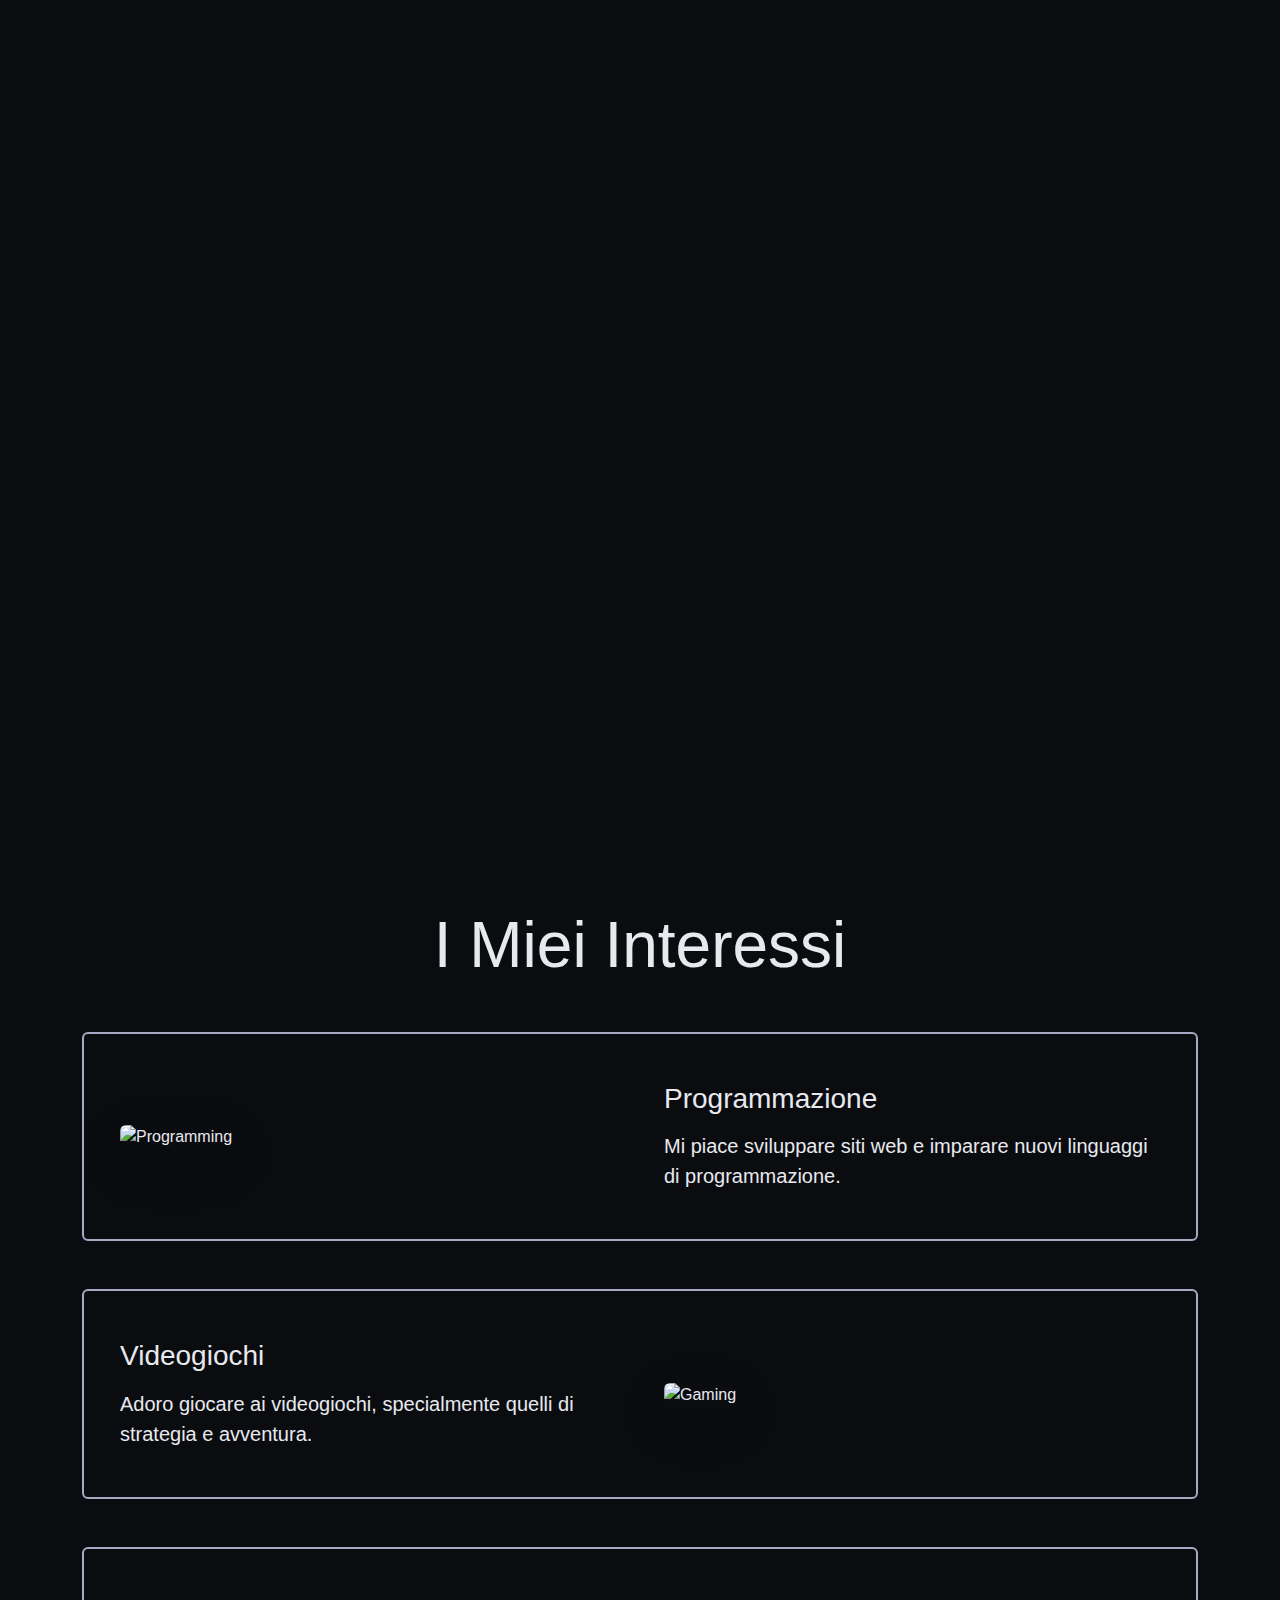
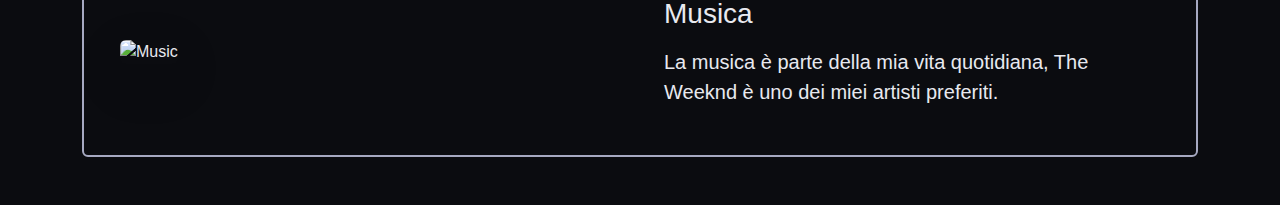
==== index.html @ ff7a02f6 "add interessi" ====
<!DOCTYPE html>
<html lang="en">
<head>
    <meta charset="UTF-8">
    <meta name="viewport" content="width=width=device-width, initial-scale=1.0">
    <title>Portfolio</title>
    <link href="https://cdn.jsdelivr.net/npm/bootstrap@5.3.0/dist/css/bootstrap.min.css" rel="stylesheet">
    <link href="styles/bootstrap-overrides.css" rel="stylesheet">
    <link href="styles/styles.css" rel="stylesheet">
    <link href="https://fonts.geist.vercel.app/geist-mono.css" rel="stylesheet">
</head>
<body>
    <div id="loader-wrapper">
        <div class="loader">
            <div class="bar1"></div>
            <div class="bar2"></div>
            <div class="bar3"></div>
            <div class="bar4"></div>
            <div class="bar5"></div>
            <div class="bar6"></div>
            <div class="bar7"></div>
            <div class="bar8"></div>
            <div class="bar9"></div>
            <div class="bar10"></div>
            <div class="bar11"></div>
            <div class="bar12"></div>
        </div>
    </div>


    <div class="container-fluid sticky-top bg-dark">
        <header class="d-flex flex-wrap justify-content-center py-3 mb-4 border-bottom">
            <div class="d-flex align-items-center mb-3 mb-md-0 me-md-auto link-body-emphasis text-decoration-none">
                <svg class="bi me-2" width="40" height="32" aria-hidden="true"><use xlink:href="#bootstrap"></use></svg>
                <span class="fs-4">
                    <a href="https://github.com/Ahmed-Maher70/Ahmed-Maher70" target="_blank">
                        <img class="rounded-pill" src="./assets/109424907.png" alt="" width="40">
                    </a>
                </span>
            </div>

            <ul class="nav nav-pills">
                <li class="nav-item me-3"><a href="./index.html" class="nav-link active" aria-current="page">Home</a></li>
                <li class="nav-item me-3"><a href="./pages/cv.html" class="nav-link">CV</a></li>
                <li class="nav-item"><a href="./pages/stage.html" class="nav-link">Stage</a></li>
            </ul>
        </header>
    </div>

    <!-- Hero Section in separate container -->
    <div class="container px-4">
        <div class="row min-vh-90 align-items-center justify-content-between g-5">
            <div class="col-md-6 ps-md-5">
                <h1 class="display-2 fw-bold mb-3">Ciao, sono Ahmed</h1>
                <h2 class="h2 text-secondary mb-4">Operatore informatico</h2>
                <p class="lead">
                    Sono uno studente delle superiori che ama tutto ciò che riguarda i computer.
                    Mi piace creare siti web e imparare cose nuove sulla programmazione. 
                </p>
            </div>
            <div class="col-md-6 text-center">
                <img src="https://picsum.photos/400" alt="Ahmed's profile" 
                    class="img-fluid rounded-circle shadow-lg" 
                    style="max-width: 400px; margin-right: -2rem;">
            </div>
        </div>
    </div>

    <!-- Interests Section -->
    <div class="container my-5">
        <h1 class="display-3 text-center mb-5">I Miei Interessi</h1>
        
        <div class="border border-2 border-primary p-4 rounded mb-5">
            <div class="row align-items-center">
                <div class="col-md-6 p-4">
                    <img src="https://images.unsplash.com/photo-1461749280684-dccba630e2f6?w=500" 
                        alt="Programming" 
                        class="img-fluid rounded shadow-lg">
                </div>
                <div class="col-md-6 p-4">
                    <h3 class="mb-3">Programmazione</h3>
                    <p class="lead mb-0">
                        Mi piace sviluppare siti web e imparare nuovi linguaggi di programmazione.
                    </p>
                </div>
            </div>
        </div>

        <div class="border border-2 border-primary p-4 rounded mb-5">
            <div class="row align-items-center">
                <div class="col-md-6 p-4">
                    <h3 class="mb-3">Videogiochi</h3>
                    <p class="lead mb-0">
                        Adoro giocare ai videogiochi, specialmente quelli di strategia e avventura.
                    </p>
                </div>
                <div class="col-md-6 p-4">
                    <img src="https://images.unsplash.com/photo-1538481199705-c710c4e965fc?w=500" 
                        alt="Gaming" 
                        class="img-fluid rounded shadow-lg">
                </div>
            </div>
        </div>

        <div class="border border-2 border-primary p-4 rounded mb-5">
            <div class="row align-items-center flex-md-row-reverse">
                <div class="col-md-6 p-4">
                    <h3 class="mb-3">Musica</h3>
                    <p class="lead mb-0">
                        La musica è parte della mia vita quotidiana, The Weeknd è uno dei miei artisti preferiti.
                    </p>
                </div>
                <div class="col-md-6 p-4">
                    <img src="https://images.unsplash.com/photo-1470225620780-dba8ba36b745?w=500" 
                        alt="Music" 
                        class="img-fluid rounded shadow-lg">
                </div>
            </div>
        </div>
    </div>
    
    <script src="./index.js"></script>
    <script src="https://cdn.jsdelivr.net/npm/bootstrap@5.3.3/dist/js/bootstrap.bundle.min.js" integrity="sha384-YvpcrYf0tY3lHB60NNkmXc5s9fDVZLESaAA55NDzOxhy9GkcIdslK1eN7N6jIeHz" crossorigin="anonymous"></script>
</body>
</html>
---- styles/styles.css ----
:root {
    --text: #e8e9ef;
    --background: #0b0c10;
    --primary: #a6a9c1;
    --secondary: #646345;
    --accent: #7ea47c;
    --bs-body-bg: #0b0c10 !important;
    --bs-body-color: #e8e9ef !important;
    --bs-primary: #a6a9c1 !important;
    --bs-primary-rgb: 166, 169, 193 !important;
    --bs-secondary: #646345 !important;
    --bs-secondary-rgb: 100, 99, 69 !important;
}

@import url('https://fonts.googleapis.com/css2?family=Montserrat:ital,wght@0,100..900;1,100..900&display=swap');

* {
    font-family: "Geist Mono", "Montserrat", sans-serif;
    box-sizing: border-box;
    margin: 0;
    padding: 0;
}

body {
    background-color: var(--background);
    color: var(--text);
}

/* Loader Styles */
#loader-wrapper {
    position: fixed;
    top: 0;
    left: 0;
    width: 100%;
    height: 100%;
    z-index: 1000;
    background-color: var(--background);
    display: flex;
    justify-content: center;
    align-items: center;
    transition: opacity 0.5s, visibility 0.5s;
}

.loader {
    position: relative;
    width: 54px;
    height: 54px;
    border-radius: 10px;
}

.loader div {
    width: 8%;
    height: 24%;
    background: var(--primary);
    position: absolute;
    left: 50%;
    top: 30%;
    opacity: 0;
    border-radius: 50px;
    box-shadow: 0 0 3px rgba(255,255,255,0.1);
    animation: fade458 1s linear infinite;
}

@keyframes fade458 {
    from { opacity: 1; }
    to { opacity: 0.25; }
}

/* Loader bars */
.loader [class^="bar"] {
    transform-origin: center;
    transform: rotate(var(--rotation)) translate(0, -130%);
}

.loader .bar1 { --rotation: 0deg; animation-delay: 0s; }
.loader .bar2 { --rotation: 30deg; animation-delay: -1.1s; }
.loader .bar3 { --rotation: 60deg; animation-delay: -1s; }
.loader .bar4 { --rotation: 90deg; animation-delay: -0.9s; }
.loader .bar5 { --rotation: 120deg; animation-delay: -0.8s; }
.loader .bar6 { --rotation: 150deg; animation-delay: -0.7s; }
.loader .bar7 { --rotation: 180deg; animation-delay: -0.6s; }
.loader .bar8 { --rotation: 210deg; animation-delay: -0.5s; }
.loader .bar9 { --rotation: 240deg; animation-delay: -0.4s; }
.loader .bar10 { --rotation: 270deg; animation-delay: -0.3s; }
.loader .bar11 { --rotation: 300deg; animation-delay: -0.2s; }
.loader .bar12 { --rotation: 330deg; animation-delay: -0.1s; }

/* Container Styles */
.container-fluid {
    opacity: 0;
    transition: opacity 0.3s ease-in;
}

.container-fluid.loaded {
    opacity: 1;
}

/* Navigation and Button Styles */
.nav-pills .nav-link,
.btn-primary,
.btn-secondary,
.btn-accent {
    color: var(--primary) !important;
    transition: all 0.3s ease !important;
}

.nav-pills .nav-link.active,
.btn-primary,
.btn-secondary,
.btn-accent {
    background-color: var(--primary) !important;
    border-color: var(--primary) !important;
    color: var(--background) !important;
    box-shadow: 0 0 15px rgba(166, 169, 193, 0.3),
                inset 0 0 15px rgba(166, 169, 193, 0.2) !important;
    animation: glow 1.5s ease-in-out infinite alternate;
}

@keyframes glow {
    from {
        box-shadow: 0 0 15px rgba(166, 169, 193, 0.3),
                    inset 0 0 15px rgba(166, 169, 193, 0.2);
    }
    to {
        box-shadow: 0 0 20px rgba(166, 169, 193, 0.5),
                    0 0 30px rgba(166, 169, 193, 0.3),
                    inset 0 0 20px rgba(166, 169, 193, 0.3);
    }
}

.nav-pills .nav-link:hover,
.btn-primary:hover,
.btn-secondary:hover,
.btn-accent:hover {
    background-color: rgba(166, 169, 193, 0.8) !important;
    border-color: var(--primary) !important;
    color: var(--background) !important;
    transform: translateY(-2px) !important;
}

/* General Link Styles */
a {
    color: var(--primary);
    transition: color 0.3s ease;
}

/* Card Styles */
.card {
    background-color: rgba(166, 169, 193, 0.1);
    border: 1px solid var(--primary);
    color: var(--text);
}

/* Form Styles */
.form-control {
    background-color: rgba(166, 169, 193, 0.1);
    border-color: var(--primary);
    color: var(--text);
}

.form-control:focus {
    background-color: rgba(166, 169, 193, 0.2);
    border-color: var(--primary);
    color: var(--text);
    box-shadow: 0 0 0 0.2rem rgba(166, 169, 193, 0.25);
}

/* Bootstrap Overrides */
.bg-primary { background-color: var(--primary) !important; }
.bg-secondary { background-color: var(--secondary) !important; }
.text-primary { color: var(--primary) !important; }
.text-secondary { color: var(--secondary) !important; }

/* Utility Classes */
.min-vh-90 {
    min-height: 90vh;
}

.mt-n5 {
    margin-top: -3rem;
}

/* Add this to your existing styles */
.h2.text-secondary {
    color: #9fa1b3 !important;  /* A softer, more muted color that matches your theme */
}

.sticky-top {
    background-color: var(--background) !important;
    backdrop-filter: blur(10px);
    -webkit-backdrop-filter: blur(10px);
}
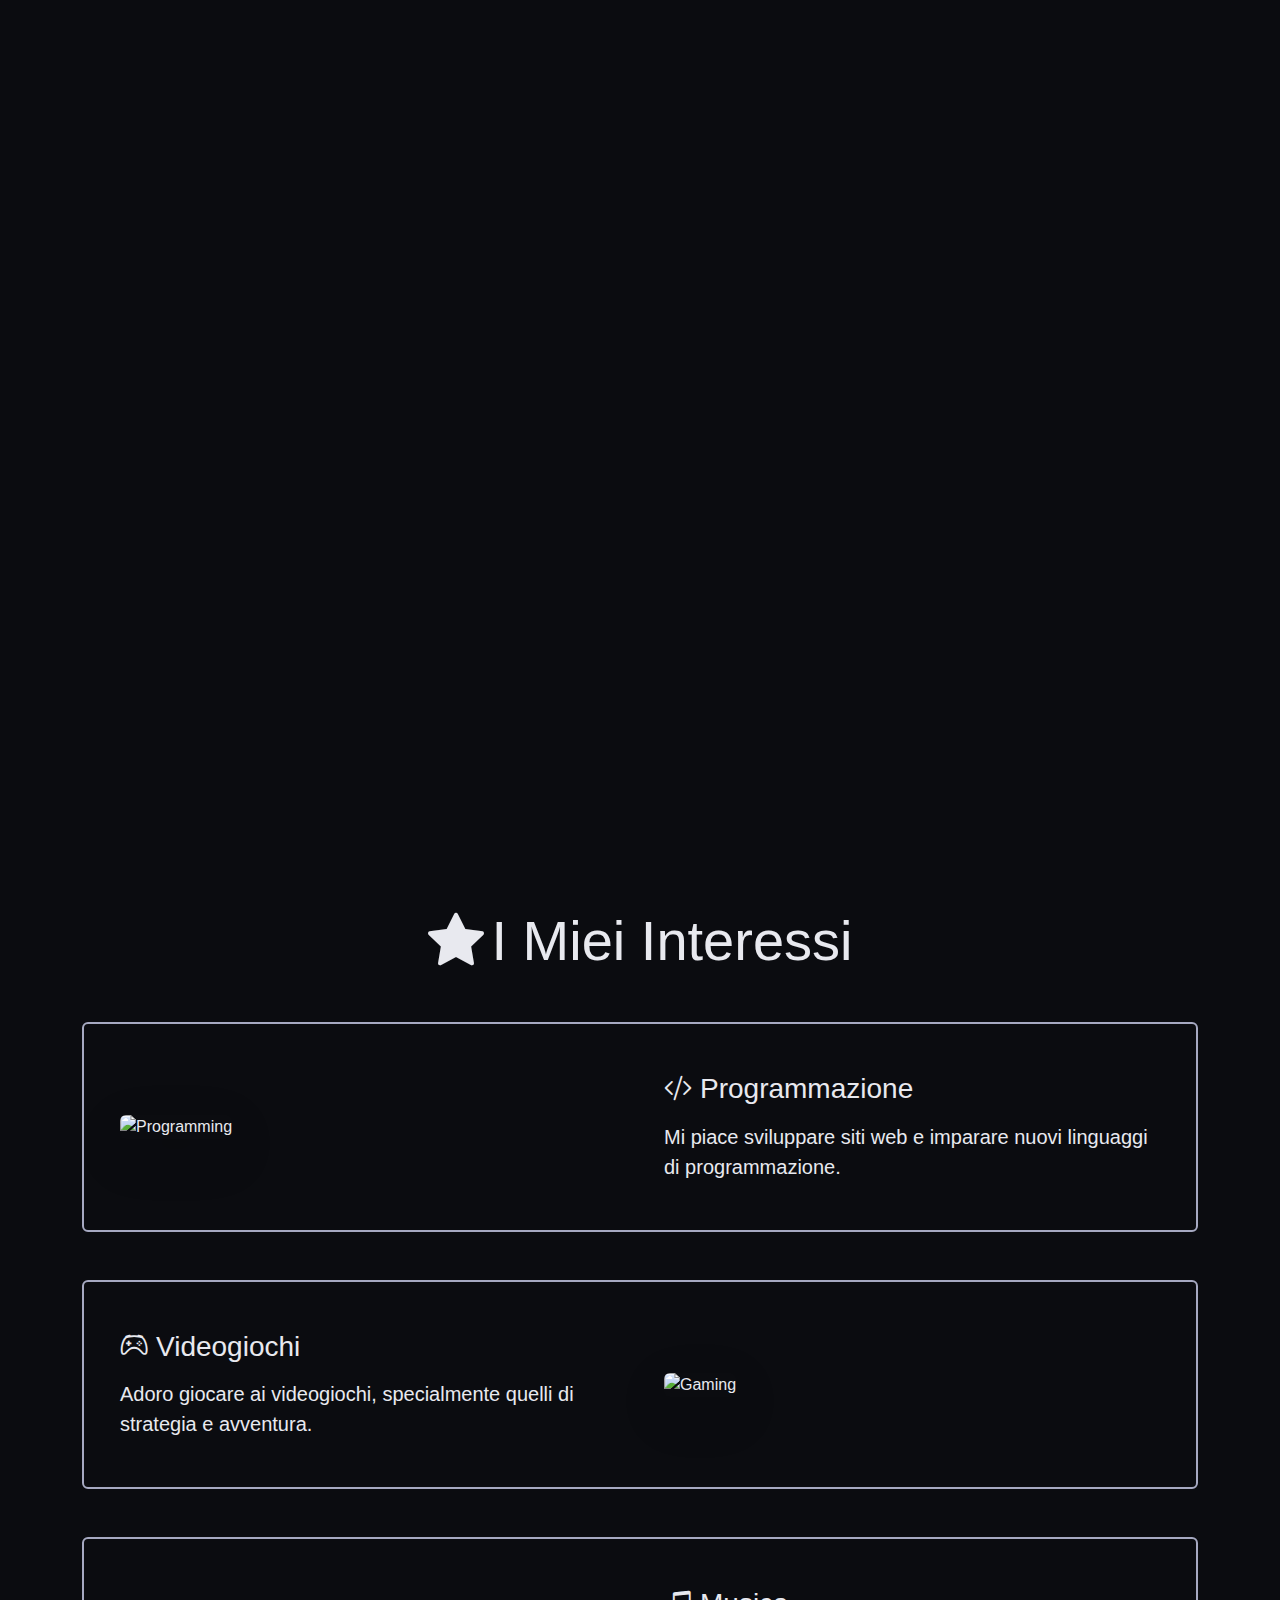
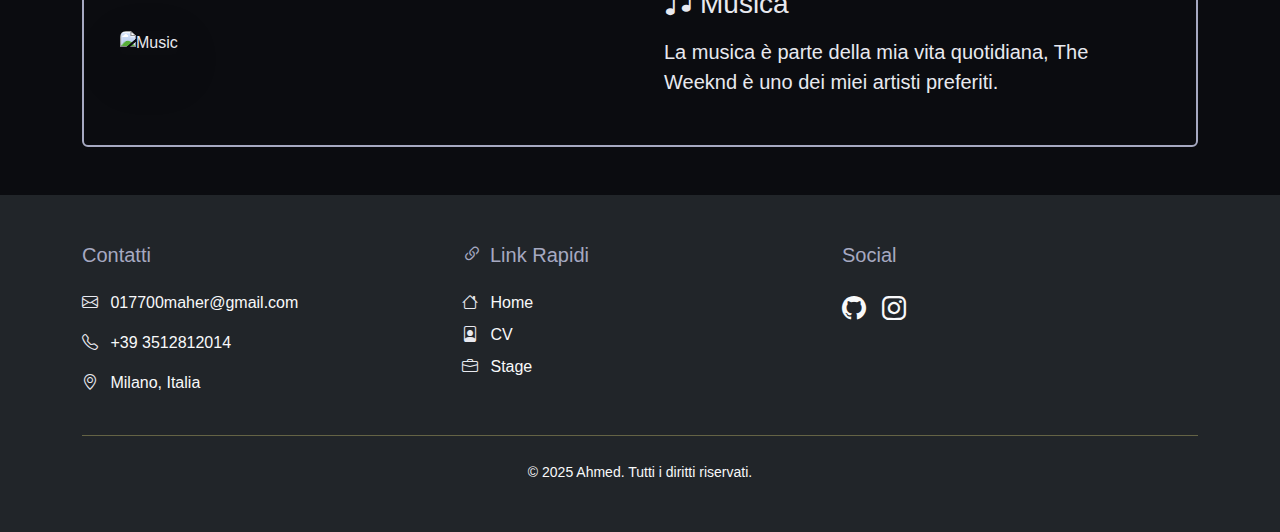
==== commit b46ff358: "add cv" ====
--- a/index.html
+++ b/index.html
@@ -8,6 +8,7 @@
     <link href="styles/bootstrap-overrides.css" rel="stylesheet">
     <link href="styles/styles.css" rel="stylesheet">
     <link href="https://fonts.geist.vercel.app/geist-mono.css" rel="stylesheet">
+    <link rel="stylesheet" href="https://cdn.jsdelivr.net/npm/bootstrap-icons@1.11.3/font/bootstrap-icons.min.css">
 </head>
 <body>
     <div id="loader-wrapper">
@@ -27,7 +28,6 @@
         </div>
     </div>
 
-
     <div class="container-fluid sticky-top bg-dark">
         <header class="d-flex flex-wrap justify-content-center py-3 mb-4 border-bottom">
             <div class="d-flex align-items-center mb-3 mb-md-0 me-md-auto link-body-emphasis text-decoration-none">
@@ -41,13 +41,13 @@
 
             <ul class="nav nav-pills">
                 <li class="nav-item me-3"><a href="./index.html" class="nav-link active" aria-current="page">Home</a></li>
+                <li class="nav-item me-3"><a href="#interests" class="nav-link">Interessi</a></li>
                 <li class="nav-item me-3"><a href="./pages/cv.html" class="nav-link">CV</a></li>
                 <li class="nav-item"><a href="./pages/stage.html" class="nav-link">Stage</a></li>
             </ul>
         </header>
     </div>
 
-    <!-- Hero Section in separate container -->
     <div class="container px-4">
         <div class="row min-vh-90 align-items-center justify-content-between g-5">
             <div class="col-md-6 ps-md-5">
@@ -66,9 +66,10 @@
         </div>
     </div>
 
-    <!-- Interests Section -->
-    <div class="container my-5">
-        <h1 class="display-3 text-center mb-5">I Miei Interessi</h1>
+    <div class="container my-5" id="interests">
+        <h1 class="display-4 text-center mb-5">
+            <i class="bi bi-star-fill me-2"></i>I Miei Interessi
+        </h1>
         
         <div class="border border-2 border-primary p-4 rounded mb-5">
             <div class="row align-items-center">
@@ -78,7 +79,9 @@
                         class="img-fluid rounded shadow-lg">
                 </div>
                 <div class="col-md-6 p-4">
-                    <h3 class="mb-3">Programmazione</h3>
+                    <h3 class="mb-3">
+                        <i class="bi bi-code-slash me-2"></i>Programmazione
+                    </h3>
                     <p class="lead mb-0">
                         Mi piace sviluppare siti web e imparare nuovi linguaggi di programmazione.
                     </p>
@@ -89,7 +92,9 @@
         <div class="border border-2 border-primary p-4 rounded mb-5">
             <div class="row align-items-center">
                 <div class="col-md-6 p-4">
-                    <h3 class="mb-3">Videogiochi</h3>
+                    <h3 class="mb-3">
+                        <i class="bi bi-controller me-2"></i>Videogiochi
+                    </h3>
                     <p class="lead mb-0">
                         Adoro giocare ai videogiochi, specialmente quelli di strategia e avventura.
                     </p>
@@ -105,7 +110,9 @@
         <div class="border border-2 border-primary p-4 rounded mb-5">
             <div class="row align-items-center flex-md-row-reverse">
                 <div class="col-md-6 p-4">
-                    <h3 class="mb-3">Musica</h3>
+                    <h3 class="mb-3">
+                        <i class="bi bi-music-note-beamed me-2"></i>Musica
+                    </h3>
                     <p class="lead mb-0">
                         La musica è parte della mia vita quotidiana, The Weeknd è uno dei miei artisti preferiti.
                     </p>
@@ -118,6 +125,67 @@
             </div>
         </div>
     </div>
+
+
+    <footer class="bg-dark py-5 mt-5">
+        <div class="container">
+            <div class="row g-4">
+                <div class="col-lg-4">
+                    <h5 class="text-primary mb-4">Contatti</h5>
+                    <ul class="list-unstyled">
+                        <li class="mb-3">
+                            <i class="bi bi-envelope me-2"></i>
+                            <a href="mailto:your.email@example.com" class="text-light text-decoration-none">017700maher@gmail.com</a>
+                        </li>
+                        <li class="mb-3">
+                            <i class="bi bi-telephone me-2"></i>
+                            <a href="tel:+39123456789" class="text-light text-decoration-none">+39 3512812014</a>
+                        </li>
+                        <li class="mb-3">
+                            <i class="bi bi-geo-alt me-2"></i>
+                            <span class="text-light">Milano, Italia</span>
+                        </li>
+                    </ul>
+                </div>
+
+                <div class="col-lg-4">
+                    <h5 class="text-primary mb-4">
+                        <i class="bi bi-link-45deg me-2"></i>Link Rapidi
+                    </h5>
+                    <ul class="list-unstyled">
+                        <li class="mb-2">
+                            <i class="bi bi-house me-2"></i>
+                            <a href="./index.html" target="_blank" class="text-light text-decoration-none">Home</a>
+                        </li>
+                        <li class="mb-2">
+                            <i class="bi bi-file-person me-2"></i>
+                            <a href="./pages/cv.html" target="_blank" class="text-light text-decoration-none">CV</a>
+                        </li>
+                        <li class="mb-2">
+                            <i class="bi bi-briefcase me-2"></i>
+                            <a href="./pages/stage.html" target="_blank" class="text-light text-decoration-none">Stage</a>
+                        </li>
+                    </ul>
+                </div>
+
+                <div class="col-lg-4">
+                    <h5 class="text-primary mb-4">Social</h5>
+                    <div class="d-flex gap-3">
+                        <a href="https://github.com/Ahmed-Maher70" target="_blank" class="text-light fs-4">
+                            <i class="bi bi-github"></i>
+                        </a>
+                        <a href="https://www.instagram.com/maherackerman/" target="_blank" class="text-light fs-4">
+                            <i class="bi bi-instagram"></i>
+                        </a>
+                    </div>
+                </div>
+            </div>
+
+            <div class="border-top border-secondary mt-4 pt-4 text-center text-light">
+                <small>&copy; 2025 Ahmed. Tutti i diritti riservati.</small>
+            </div>
+        </div>
+    </footer>
     
     <script src="./index.js"></script>
     <script src="https://cdn.jsdelivr.net/npm/bootstrap@5.3.3/dist/js/bootstrap.bundle.min.js" integrity="sha384-YvpcrYf0tY3lHB60NNkmXc5s9fDVZLESaAA55NDzOxhy9GkcIdslK1eN7N6jIeHz" crossorigin="anonymous"></script>
--- a/styles/styles.css
+++ b/styles/styles.css
@@ -26,7 +26,6 @@
     color: var(--text);
 }
 
-/* Loader Styles */
 #loader-wrapper {
     position: fixed;
     top: 0;
@@ -66,7 +65,6 @@
     to { opacity: 0.25; }
 }
 
-/* Loader bars */
 .loader [class^="bar"] {
     transform-origin: center;
     transform: rotate(var(--rotation)) translate(0, -130%);
@@ -85,7 +83,6 @@
 .loader .bar11 { --rotation: 300deg; animation-delay: -0.2s; }
 .loader .bar12 { --rotation: 330deg; animation-delay: -0.1s; }
 
-/* Container Styles */
 .container-fluid {
     opacity: 0;
     transition: opacity 0.3s ease-in;
@@ -95,7 +92,6 @@
     opacity: 1;
 }
 
-/* Navigation and Button Styles */
 .nav-pills .nav-link,
 .btn-primary,
 .btn-secondary,
@@ -138,20 +134,17 @@
     transform: translateY(-2px) !important;
 }
 
-/* General Link Styles */
 a {
     color: var(--primary);
     transition: color 0.3s ease;
 }
 
-/* Card Styles */
 .card {
     background-color: rgba(166, 169, 193, 0.1);
     border: 1px solid var(--primary);
     color: var(--text);
 }
 
-/* Form Styles */
 .form-control {
     background-color: rgba(166, 169, 193, 0.1);
     border-color: var(--primary);
@@ -165,13 +158,11 @@
     box-shadow: 0 0 0 0.2rem rgba(166, 169, 193, 0.25);
 }
 
-/* Bootstrap Overrides */
 .bg-primary { background-color: var(--primary) !important; }
 .bg-secondary { background-color: var(--secondary) !important; }
 .text-primary { color: var(--primary) !important; }
 .text-secondary { color: var(--secondary) !important; }
 
-/* Utility Classes */
 .min-vh-90 {
     min-height: 90vh;
 }
@@ -180,13 +171,34 @@
     margin-top: -3rem;
 }
 
-/* Add this to your existing styles */
 .h2.text-secondary {
-    color: #9fa1b3 !important;  /* A softer, more muted color that matches your theme */
+    color: #9fa1b3 !important;
 }
 
 .sticky-top {
     background-color: var(--background) !important;
     backdrop-filter: blur(10px);
     -webkit-backdrop-filter: blur(10px);
+}
+
+#cv hr.border-primary {
+    opacity: 0.2;
+}
+
+#cv h4 {
+    color: var(--primary);
+}
+
+#cv .bi {
+    color: var(--primary);
+}
+
+.glow-button {
+    box-shadow: 0 0 15px var(--primary);
+    transition: all 0.3s ease;
+}
+
+.glow-button:hover {
+    transform: translateY(-3px);
+    box-shadow: 0 0 30px var(--primary);
 }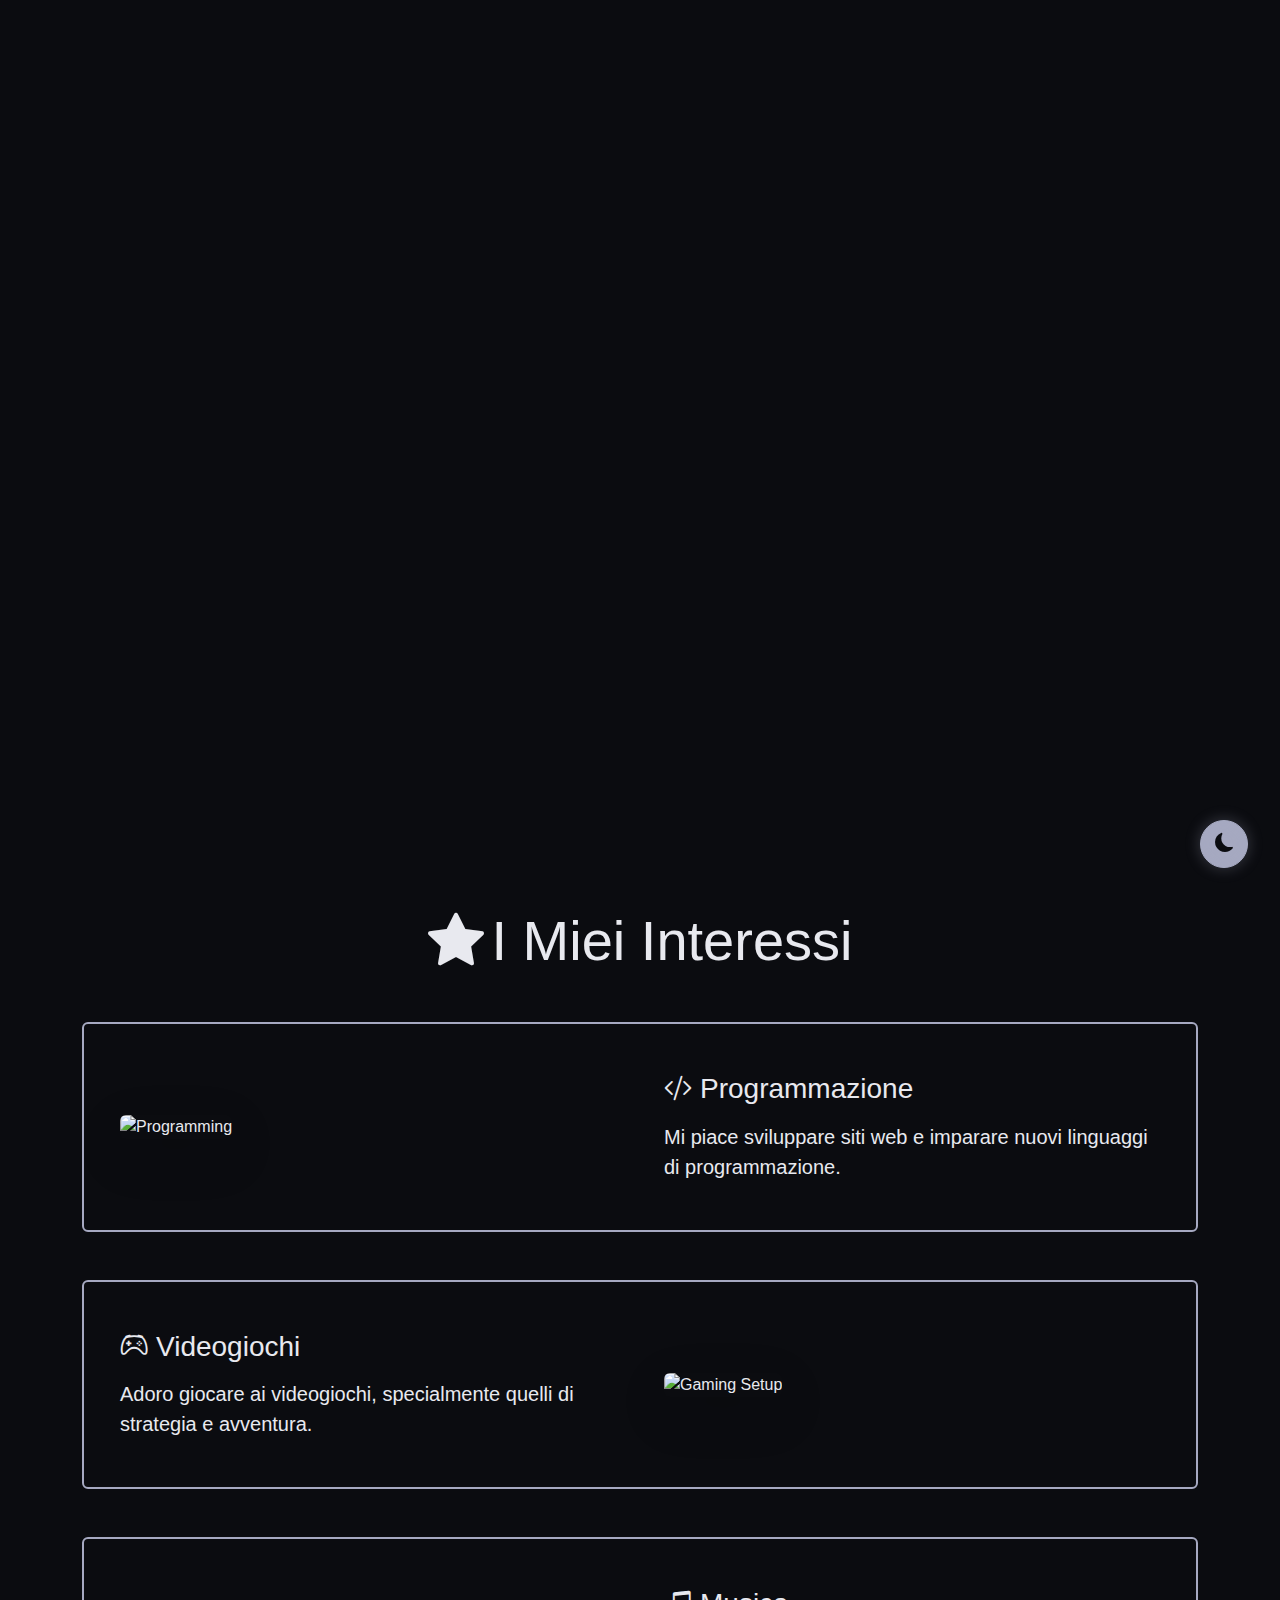
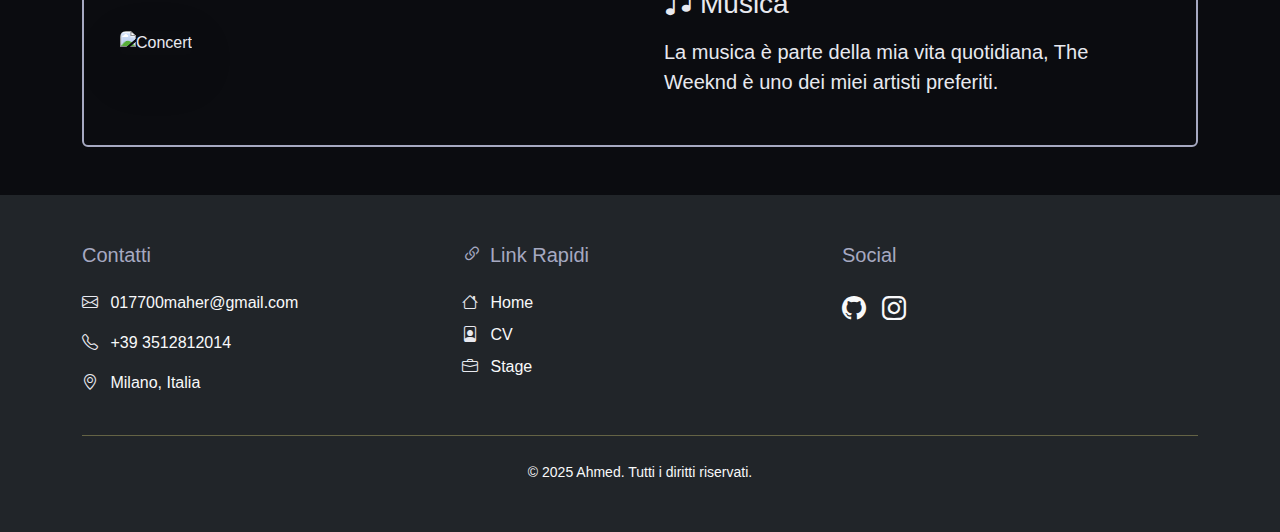
==== commit 070ea118: "add theme switcher" ====
--- a/index.html
+++ b/index.html
@@ -100,9 +100,9 @@
                     </p>
                 </div>
                 <div class="col-md-6 p-4">
-                    <img src="https://images.unsplash.com/photo-1538481199705-c710c4e965fc?w=500" 
-                        alt="Gaming" 
-                        class="img-fluid rounded shadow-lg">
+                    <img src="https://images.unsplash.com/photo-1598550476439-6847785fcea6?w=500" 
+                        alt="Gaming Setup"
+                        class="img-fluid rounded shadow-lg hover-effect">
                 </div>
             </div>
         </div>
@@ -118,14 +118,18 @@
                     </p>
                 </div>
                 <div class="col-md-6 p-4">
-                    <img src="https://images.unsplash.com/photo-1470225620780-dba8ba36b745?w=500" 
-                        alt="Music" 
-                        class="img-fluid rounded shadow-lg">
+                    <img src="https://images.unsplash.com/photo-1470229722913-7c0e2dbbafd3?w=500"
+                        alt="Concert"
+                        class="img-fluid rounded shadow-lg hover-effect">
                 </div>
             </div>
         </div>
     </div>
 
+    <button class="theme-toggle btn btn-primary" onclick="toggleTheme()">
+        <i class="bi bi-moon-fill dark-icon"></i>
+        <i class="bi bi-sun-fill light-icon d-none"></i>
+    </button>
 
     <footer class="bg-dark py-5 mt-5">
         <div class="container">
--- a/styles/styles.css
+++ b/styles/styles.css
@@ -1,15 +1,71 @@
 :root {
-    --text: #e8e9ef;
-    --background: #0b0c10;
-    --primary: #a6a9c1;
-    --secondary: #646345;
-    --accent: #7ea47c;
-    --bs-body-bg: #0b0c10 !important;
-    --bs-body-color: #e8e9ef !important;
-    --bs-primary: #a6a9c1 !important;
+    --text-dark: #e8e9ef;
+    --background-dark: #0b0c10;
+    --primary-dark: #a6a9c1;
+    --secondary-dark: #646345;
+    --accent-dark: #7ea47c;
+
+    --text-light: #0a090f;
+    --background-light: #fbfbfc;
+    --primary-light: #6a67a1;
+    --secondary-light: #caa8c9;
+    --accent-light: #b98dac;
+
+    --text: var(--text-dark);
+    --background: var(--background-dark);
+    --primary: var(--primary-dark);
+    --secondary: var(--secondary-dark);
+    --accent: var(--accent-dark);
+
+    --bs-body-bg: var(--background) !important;
+    --bs-body-color: var(--text) !important;
+    --bs-primary: var(--primary) !important;
     --bs-primary-rgb: 166, 169, 193 !important;
-    --bs-secondary: #646345 !important;
+    --bs-secondary: var(--secondary) !important;
     --bs-secondary-rgb: 100, 99, 69 !important;
+}
+
+[data-theme="light"] {
+    --text: var(--text-light);
+    --background: var(--background-light);
+    --primary: var(--primary-light);
+    --secondary: var(--secondary-light);
+    --accent: var(--accent-light);
+}
+
+[data-theme="light"] .card {
+    background-color: rgba(106, 103, 161, 0.1);
+}
+
+[data-theme="light"] .form-control {
+    background-color: rgba(106, 103, 161, 0.1);
+}
+
+[data-theme="light"] .card:hover {
+    box-shadow: 0 10px 20px rgba(106, 103, 161, 0.2);
+}
+
+[data-theme="light"] img.hover-effect:hover {
+    box-shadow: 0 10px 20px rgba(42, 43, 49, 0.1);
+}
+
+[data-theme="light"] footer {
+    background-color: var(--primary-light) !important;
+}
+
+[data-theme="light"] footer .bi,
+[data-theme="light"] footer a.text-light,
+[data-theme="light"] footer .text-light {
+    color: var(--background-light) !important;
+}
+
+[data-theme="light"] footer a.text-light:hover {
+    color: var(--secondary-light) !important;
+    opacity: 0.9;
+}
+
+[data-theme="light"] footer .border-secondary {
+    border-color: var(--background-light) !important;
 }
 
 @import url('https://fonts.googleapis.com/css2?family=Montserrat:ital,wght@0,100..900;1,100..900&display=swap');
@@ -19,6 +75,10 @@
     box-sizing: border-box;
     margin: 0;
     padding: 0;
+}
+
+html {
+    scroll-behavior: smooth;
 }
 
 body {
@@ -139,10 +199,20 @@
     transition: color 0.3s ease;
 }
 
+a, button, .nav-link, .btn, img {
+    transition: all 0.3s cubic-bezier(0.4, 0, 0.2, 1);
+}
+
 .card {
     background-color: rgba(166, 169, 193, 0.1);
     border: 1px solid var(--primary);
     color: var(--text);
+    transition: transform 0.3s ease, box-shadow 0.3s ease;
+}
+
+.card:hover {
+    transform: translateY(-5px);
+    box-shadow: 0 10px 20px rgba(166, 169, 193, 0.2);
 }
 
 .form-control {
@@ -163,35 +233,21 @@
 .text-primary { color: var(--primary) !important; }
 .text-secondary { color: var(--secondary) !important; }
 
-.min-vh-90 {
-    min-height: 90vh;
-}
-
-.mt-n5 {
-    margin-top: -3rem;
-}
-
-.h2.text-secondary {
-    color: #9fa1b3 !important;
-}
+.min-vh-90 { min-height: 90vh; }
+.mt-n5 { margin-top: -3rem; }
+
+.h2.text-secondary { color: #9fa1b3 !important; }
 
 .sticky-top {
     background-color: var(--background) !important;
     backdrop-filter: blur(10px);
     -webkit-backdrop-filter: blur(10px);
-}
-
-#cv hr.border-primary {
-    opacity: 0.2;
-}
-
-#cv h4 {
-    color: var(--primary);
-}
-
-#cv .bi {
-    color: var(--primary);
-}
+    transition: backdrop-filter 0.3s ease;
+}
+
+#cv hr.border-primary { opacity: 0.2; }
+#cv h4 { color: var(--primary); }
+#cv .bi { color: var(--primary); }
 
 .glow-button {
     box-shadow: 0 0 15px var(--primary);
@@ -201,4 +257,21 @@
 .glow-button:hover {
     transform: translateY(-3px);
     box-shadow: 0 0 30px var(--primary);
-}+}
+
+.theme-toggle {
+    position: fixed;
+    bottom: 2rem;
+    right: 2rem;
+    z-index: 1000;
+    width: 3rem;
+    height: 3rem;
+    border-radius: 50%;
+    display: flex;
+    align-items: center;
+    justify-content: center;
+    font-size: 1.2rem;
+}
+
+[data-theme="light"] .dark-icon { display: none; }
+[data-theme="light"] .light-icon { display: block !important; }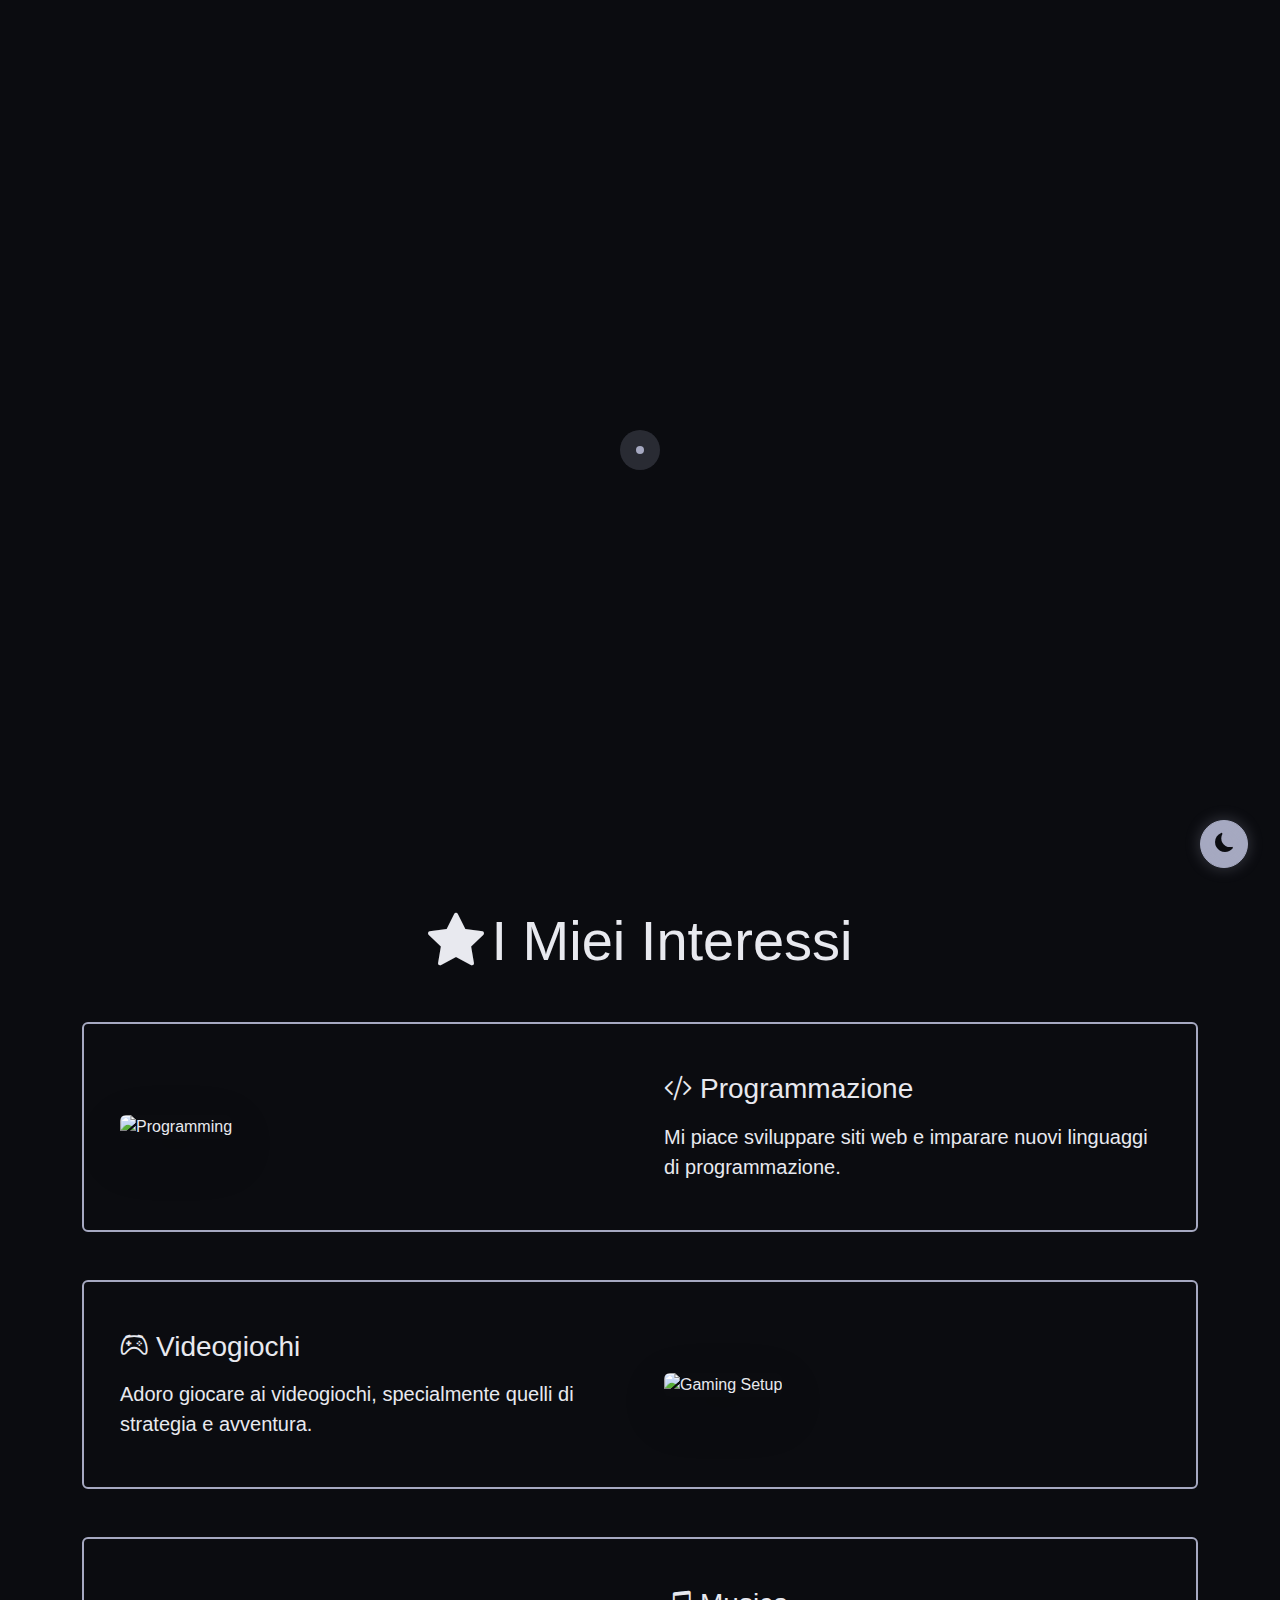
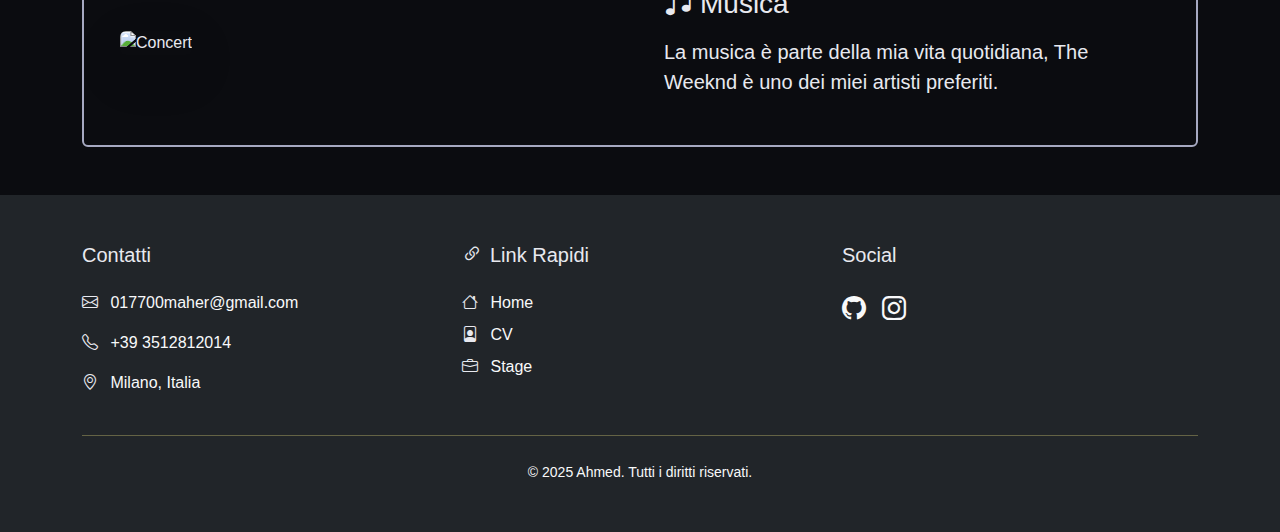
==== commit f0b9099f: "custom cursor" ====
--- a/index.html
+++ b/index.html
@@ -5,7 +5,6 @@
     <meta name="viewport" content="width=width=device-width, initial-scale=1.0">
     <title>Portfolio</title>
     <link href="https://cdn.jsdelivr.net/npm/bootstrap@5.3.0/dist/css/bootstrap.min.css" rel="stylesheet">
-    <link href="styles/bootstrap-overrides.css" rel="stylesheet">
     <link href="styles/styles.css" rel="stylesheet">
     <link href="https://fonts.geist.vercel.app/geist-mono.css" rel="stylesheet">
     <link rel="stylesheet" href="https://cdn.jsdelivr.net/npm/bootstrap-icons@1.11.3/font/bootstrap-icons.min.css">
@@ -28,6 +27,9 @@
         </div>
     </div>
 
+    <div class="cursor-dot-outline"></div>
+    <div class="cursor-dot"></div>
+
     <div class="container-fluid sticky-top bg-dark">
         <header class="d-flex flex-wrap justify-content-center py-3 mb-4 border-bottom">
             <div class="d-flex align-items-center mb-3 mb-md-0 me-md-auto link-body-emphasis text-decoration-none">
@@ -191,6 +193,7 @@
         </div>
     </footer>
     
+    <script src="./scripts/cursor.js"></script>
     <script src="./index.js"></script>
     <script src="https://cdn.jsdelivr.net/npm/bootstrap@5.3.3/dist/js/bootstrap.bundle.min.js" integrity="sha384-YvpcrYf0tY3lHB60NNkmXc5s9fDVZLESaAA55NDzOxhy9GkcIdslK1eN7N6jIeHz" crossorigin="anonymous"></script>
 </body>
--- a/styles/styles.css
+++ b/styles/styles.css
@@ -45,10 +45,6 @@
     box-shadow: 0 10px 20px rgba(106, 103, 161, 0.2);
 }
 
-[data-theme="light"] img.hover-effect:hover {
-    box-shadow: 0 10px 20px rgba(42, 43, 49, 0.1);
-}
-
 [data-theme="light"] footer {
     background-color: var(--primary-light) !important;
 }
@@ -66,6 +62,14 @@
 
 [data-theme="light"] footer .border-secondary {
     border-color: var(--background-light) !important;
+}
+
+[data-theme="light"] footer h5.text-primary {
+    color: var(--background-light) !important;
+}
+
+footer h5.text-primary {
+    color: var(--text) !important;
 }
 
 @import url('https://fonts.googleapis.com/css2?family=Montserrat:ital,wght@0,100..900;1,100..900&display=swap');
@@ -75,6 +79,7 @@
     box-sizing: border-box;
     margin: 0;
     padding: 0;
+    cursor: none;
 }
 
 html {
@@ -274,4 +279,41 @@
 }
 
 [data-theme="light"] .dark-icon { display: none; }
-[data-theme="light"] .light-icon { display: block !important; }+[data-theme="light"] .light-icon { display: block !important; }
+
+
+.cursor-dot,
+.cursor-dot-outline {
+    pointer-events: none;
+    position: fixed;
+    top: 50%;
+    left: 50%;
+    transform: translate(-50%, -50%);
+    border-radius: 50%;
+    opacity: 1;
+    transition: opacity 0.3s ease-in-out;
+}
+
+.cursor-dot {
+    width: 8px;
+    height: 8px;
+    background-color: var(--primary);
+    z-index: 10000;
+}
+
+.cursor-dot-outline {
+    width: 40px;
+    height: 40px;
+    background-color: rgba(166, 169, 193, 0.2);
+    z-index: 9999;
+}
+
+a:hover ~ .cursor-dot,
+button:hover ~ .cursor-dot {
+    transform: translate(-50%, -50%) scale(1.5);
+}
+
+a:hover ~ .cursor-dot-outline,
+button:hover ~ .cursor-dot-outline {
+    transform: translate(-50%, -50%) scale(1.5);
+}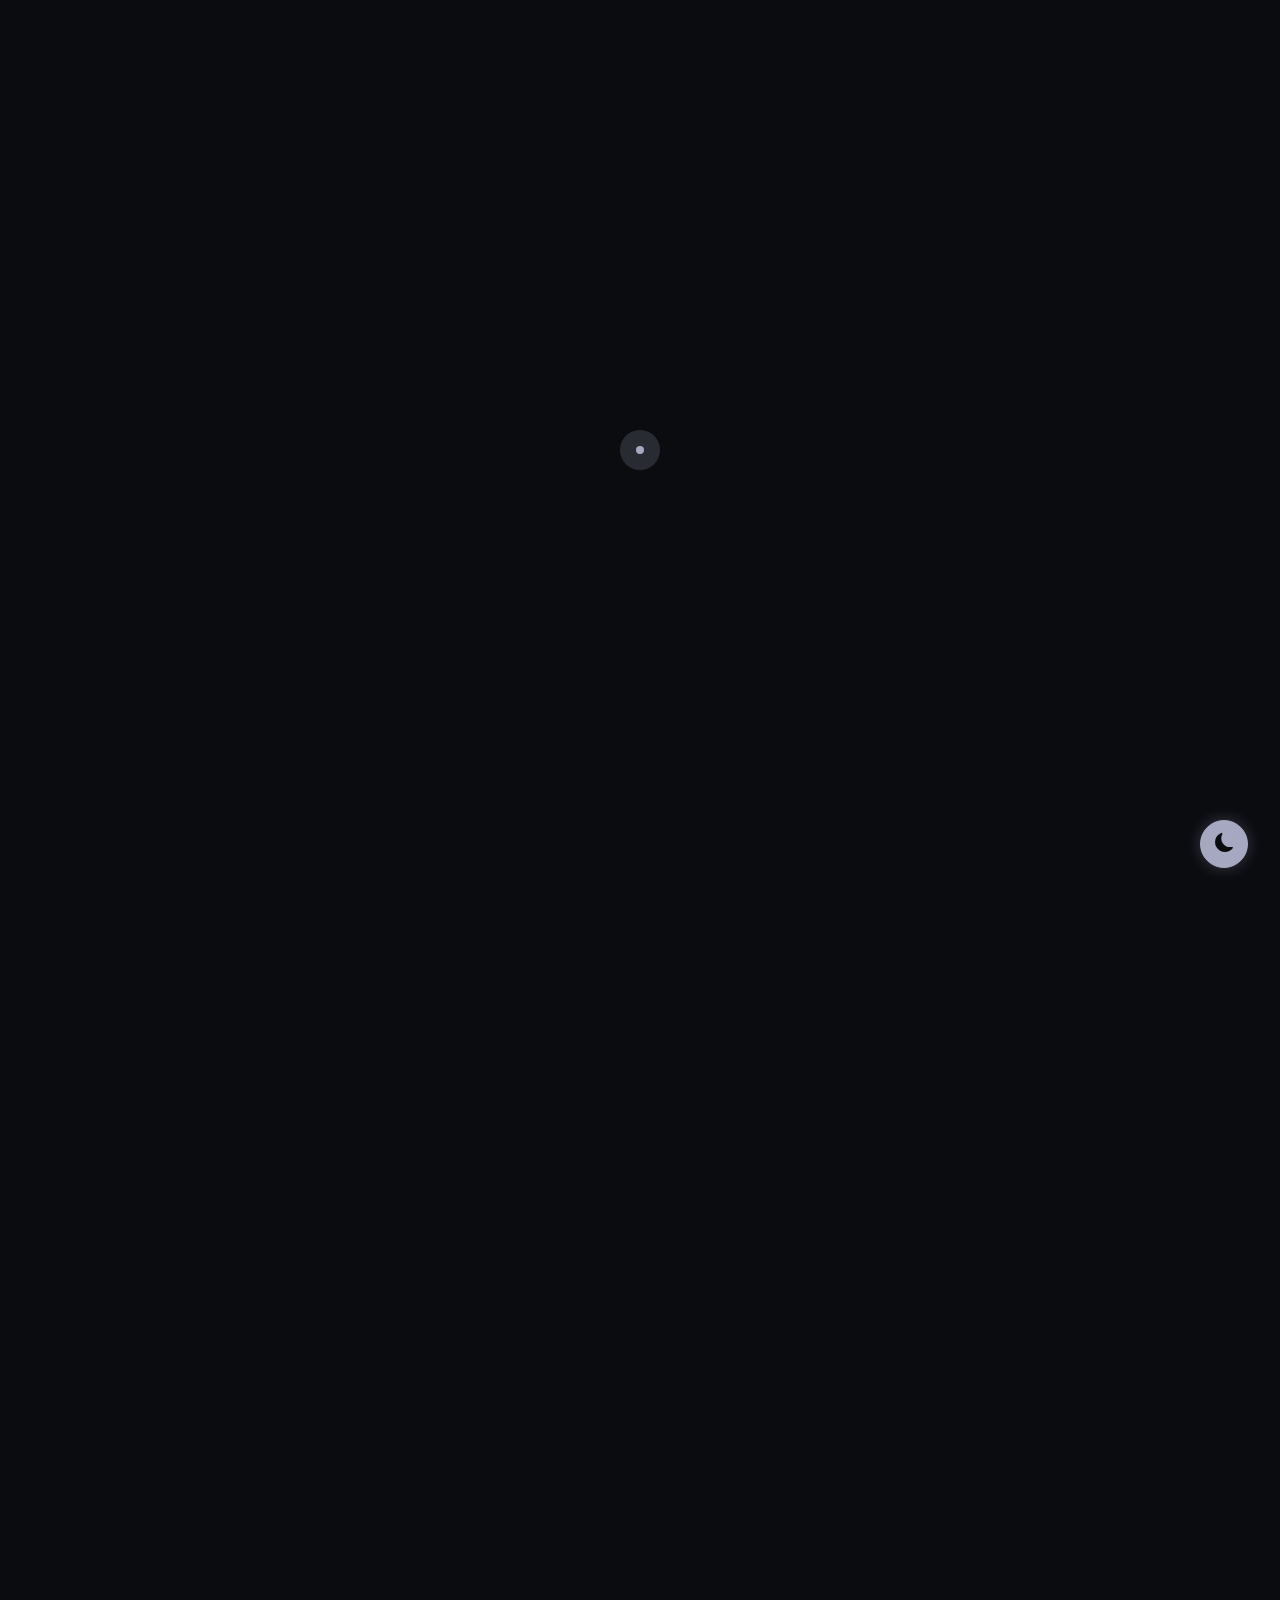
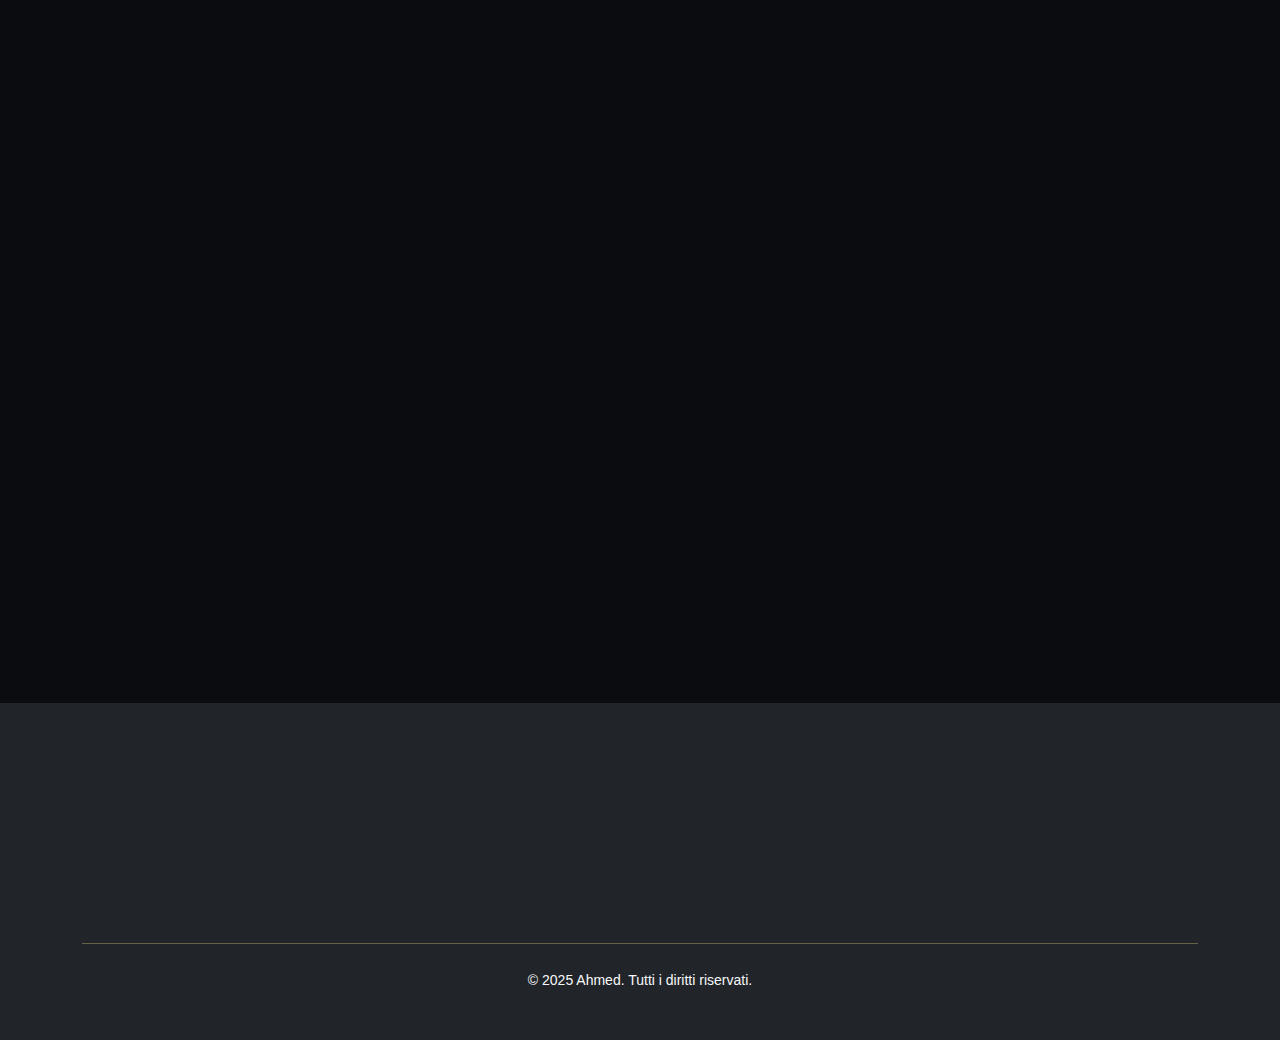
==== commit 2f928105: "animation and custom cursor" ====
--- a/index.html
+++ b/index.html
@@ -53,36 +53,46 @@
     <div class="container px-4">
         <div class="row min-vh-90 align-items-center justify-content-between g-5">
             <div class="col-md-6 ps-md-5">
-                <h1 class="display-2 fw-bold mb-3">Ciao, sono Ahmed</h1>
-                <h2 class="h2 text-secondary mb-4">Operatore informatico</h2>
-                <p class="lead">
+                <h1 class="display-2 fw-bold mb-3 animate-slide-in">Ciao, sono Ahmed</h1>
+                <h2 class="h2 text-secondary mb-4 animate-slide-in delay-1">Operatore informatico</h2>
+                <p class="lead animate-slide-in delay-2">
                     Sono uno studente delle superiori che ama tutto ciò che riguarda i computer.
                     Mi piace creare siti web e imparare cose nuove sulla programmazione. 
                 </p>
+                <div class="mt-4">
+                    <a href="./pages/cv.html" class="btn btn-primary me-3">
+                        <i class="bi bi-file-person me-2"></i>CV
+                    </a>
+                    <a href="#interests" class="btn btn-secondary">
+                        <i class="bi bi-arrow-down me-2"></i>Scopri di più
+                    </a>
+                </div>
             </div>
             <div class="col-md-6 text-center">
                 <img src="https://picsum.photos/400" alt="Ahmed's profile" 
-                    class="img-fluid rounded-circle shadow-lg" 
+                    class="img-fluid rounded-circle shadow-lg animate-float" 
                     style="max-width: 400px; margin-right: -2rem;">
             </div>
         </div>
     </div>
 
     <div class="container my-5" id="interests">
-        <h1 class="display-4 text-center mb-5">
+        <h1 class="display-4 text-center mb-5 animate-fade-in">
             <i class="bi bi-star-fill me-2"></i>I Miei Interessi
         </h1>
         
-        <div class="border border-2 border-primary p-4 rounded mb-5">
+        <div class="border border-2 border-primary p-4 rounded mb-5 animate-fade-in delay-1">
             <div class="row align-items-center">
                 <div class="col-md-6 p-4">
-                    <img src="https://images.unsplash.com/photo-1461749280684-dccba630e2f6?w=500" 
-                        alt="Programming" 
-                        class="img-fluid rounded shadow-lg">
+                    <div class="image-zoom-container shadow-lg">
+                        <img src="https://images.unsplash.com/photo-1555099962-4199c345e5dd?w=500" 
+                            alt="Programming" 
+                            class="img-fluid blur-reveal image-zoom">
+                    </div>
                 </div>
                 <div class="col-md-6 p-4">
                     <h3 class="mb-3">
-                        <i class="bi bi-code-slash me-2"></i>Programmazione
+                        <i class="bi bi-code-slash me-2 hover-shake"></i>Programmazione
                     </h3>
                     <p class="lead mb-0">
                         Mi piace sviluppare siti web e imparare nuovi linguaggi di programmazione.
@@ -91,38 +101,42 @@
             </div>
         </div>
 
-        <div class="border border-2 border-primary p-4 rounded mb-5">
+        <div class="border border-2 border-primary p-4 rounded mb-5 animate-fade-in delay-2">
             <div class="row align-items-center">
                 <div class="col-md-6 p-4">
                     <h3 class="mb-3">
-                        <i class="bi bi-controller me-2"></i>Videogiochi
+                        <i class="bi bi-controller me-2 hover-shake"></i>Videogiochi
                     </h3>
                     <p class="lead mb-0">
                         Adoro giocare ai videogiochi, specialmente quelli di strategia e avventura.
                     </p>
                 </div>
                 <div class="col-md-6 p-4">
-                    <img src="https://images.unsplash.com/photo-1598550476439-6847785fcea6?w=500" 
-                        alt="Gaming Setup"
-                        class="img-fluid rounded shadow-lg hover-effect">
-                </div>
-            </div>
-        </div>
-
-        <div class="border border-2 border-primary p-4 rounded mb-5">
+                    <div class="image-zoom-container shadow-lg">
+                        <img src="https://images.unsplash.com/photo-1586182987320-4f376d39d787?w=500" 
+                            alt="Gaming Setup"
+                            class="img-fluid blur-reveal image-zoom">
+                    </div>
+                </div>
+            </div>
+        </div>
+
+        <div class="border border-2 border-primary p-4 rounded mb-5 animate-fade-in delay-3">
             <div class="row align-items-center flex-md-row-reverse">
                 <div class="col-md-6 p-4">
                     <h3 class="mb-3">
-                        <i class="bi bi-music-note-beamed me-2"></i>Musica
+                        <i class="bi bi-music-note-beamed me-2 hover-shake"></i>Musica
                     </h3>
                     <p class="lead mb-0">
                         La musica è parte della mia vita quotidiana, The Weeknd è uno dei miei artisti preferiti.
                     </p>
                 </div>
                 <div class="col-md-6 p-4">
-                    <img src="https://images.unsplash.com/photo-1470229722913-7c0e2dbbafd3?w=500"
-                        alt="Concert"
-                        class="img-fluid rounded shadow-lg hover-effect">
+                    <div class="image-zoom-container shadow-lg">
+                        <img src="https://images.unsplash.com/photo-1493225457124-a3eb161ffa5f?w=500"
+                            alt="Concert"
+                            class="img-fluid blur-reveal image-zoom">
+                    </div>
                 </div>
             </div>
         </div>
@@ -136,7 +150,7 @@
     <footer class="bg-dark py-5 mt-5">
         <div class="container">
             <div class="row g-4">
-                <div class="col-lg-4">
+                <div class="col-lg-4 animate-slide-in">
                     <h5 class="text-primary mb-4">Contatti</h5>
                     <ul class="list-unstyled">
                         <li class="mb-3">
@@ -154,7 +168,7 @@
                     </ul>
                 </div>
 
-                <div class="col-lg-4">
+                <div class="col-lg-4 animate-slide-in delay-1">
                     <h5 class="text-primary mb-4">
                         <i class="bi bi-link-45deg me-2"></i>Link Rapidi
                     </h5>
@@ -174,13 +188,13 @@
                     </ul>
                 </div>
 
-                <div class="col-lg-4">
+                <div class="col-lg-4 animate-slide-in delay-2">
                     <h5 class="text-primary mb-4">Social</h5>
                     <div class="d-flex gap-3">
-                        <a href="https://github.com/Ahmed-Maher70" target="_blank" class="text-light fs-4">
+                        <a href="https://github.com/Ahmed-Maher70" target="_blank" class="text-light fs-4 hover-shake">
                             <i class="bi bi-github"></i>
                         </a>
-                        <a href="https://www.instagram.com/maherackerman/" target="_blank" class="text-light fs-4">
+                        <a href="https://www.instagram.com/maherackerman/" target="_blank" class="text-light fs-4 hover-shake">
                             <i class="bi bi-instagram"></i>
                         </a>
                     </div>
@@ -195,6 +209,7 @@
     
     <script src="./scripts/cursor.js"></script>
     <script src="./index.js"></script>
+    <script src="./scripts/animations.js"></script>
     <script src="https://cdn.jsdelivr.net/npm/bootstrap@5.3.3/dist/js/bootstrap.bundle.min.js" integrity="sha384-YvpcrYf0tY3lHB60NNkmXc5s9fDVZLESaAA55NDzOxhy9GkcIdslK1eN7N6jIeHz" crossorigin="anonymous"></script>
 </body>
 </html>--- a/styles/styles.css
+++ b/styles/styles.css
@@ -316,4 +316,205 @@
 a:hover ~ .cursor-dot-outline,
 button:hover ~ .cursor-dot-outline {
     transform: translate(-50%, -50%) scale(1.5);
+}
+
+[data-theme="dark"] ::selection {
+    background-color: var(--primary);
+    color: var(--background);
+}
+
+[data-theme="dark"] ::-moz-selection {
+    background-color: var(--primary);
+    color: var(--background);
+}
+
+[data-theme="light"] ::selection {
+    background-color: var(--primary);
+    color: var(--background);
+}
+
+[data-theme="light"] ::-moz-selection {
+    background-color: var(--primary);
+    color: var(--background);
+}
+
+.blur-reveal {
+    filter: blur(5px);
+    transition: filter 0.3s ease;
+}
+
+.blur-reveal:hover {
+    filter: blur(0);
+}
+
+@keyframes fadeIn {
+    from {
+        opacity: 0;
+        transform: translateY(20px);
+    }
+    to {
+        opacity: 1;
+        transform: translateY(0);
+    }
+}
+
+@keyframes slideIn {
+    from {
+        transform: translateX(-100px);
+        opacity: 0;
+    }
+    to {
+        transform: translateX(0);
+        opacity: 1;
+    }
+}
+
+@keyframes scaleIn {
+    from {
+        transform: scale(0.8);
+        opacity: 0;
+    }
+    to {
+        transform: scale(1);
+        opacity: 1;
+    }
+}
+
+@keyframes slideFromRight {
+    from {
+        transform: translateX(100px);
+        opacity: 0;
+    }
+    to {
+        transform: translateX(0);
+        opacity: 1;
+    }
+}
+
+@keyframes popUp {
+    from {
+        transform: scale(0);
+        opacity: 0;
+    }
+    to {
+        transform: scale(1);
+        opacity: 1;
+    }
+}
+
+@keyframes fadeInRotate {
+    from {
+        transform: rotate(-10deg);
+        opacity: 0;
+    }
+    to {
+        transform: rotate(0);
+        opacity: 1;
+    }
+}
+
+@keyframes float {
+    0% {
+        transform: translateY(0px);
+    }
+    50% {
+        transform: translateY(-20px);
+    }
+    100% {
+        transform: translateY(0px);
+    }
+}
+
+@keyframes bounce {
+    0%, 20%, 50%, 80%, 100% {
+        transform: translateY(0);
+    }
+    40% {
+        transform: translateY(-30px);
+    }
+    60% {
+        transform: translateY(-15px);
+    }
+}
+
+@keyframes shake {
+    0%, 100% { transform: translateX(0); }
+    10%, 30%, 50%, 70%, 90% { transform: translateX(-5px); }
+    20%, 40%, 60%, 80% { transform: translateX(5px); }
+}
+
+.animate-fade-in {
+    animation: fadeIn 1s ease forwards;
+    opacity: 0;
+}
+
+.animate-slide-in {
+    animation: slideIn 1s ease forwards;
+    opacity: 0;
+}
+
+.animate-scale-in {
+    animation: scaleIn 0.8s ease forwards;
+    opacity: 0;
+}
+
+.animate-slide-right {
+    animation: slideFromRight 1s ease forwards;
+    opacity: 0;
+}
+
+.animate-pop {
+    animation: popUp 0.5s cubic-bezier(0.34, 1.56, 0.64, 1) forwards;
+    opacity: 0;
+}
+
+.animate-rotate {
+    animation: fadeInRotate 0.8s ease forwards;
+    opacity: 0;
+}
+
+.animate-float {
+    animation: float 6s ease-in-out infinite;
+}
+
+.animate-bounce {
+    animation: bounce 2s infinite;
+}
+
+.animate-shake {
+    animation: shake 0.8s cubic-bezier(.36,.07,.19,.97) both;
+}
+
+.hover-shake:hover {
+    animation: shake 0.8s cubic-bezier(.36,.07,.19,.97) both;
+}
+
+.delay-1 { animation-delay: 0.2s; }
+.delay-2 { animation-delay: 0.4s; }
+.delay-3 { animation-delay: 0.6s; }
+
+.image-zoom-container {
+    overflow: hidden;
+    border-radius: 0.375rem;
+    width: 100%;
+    aspect-ratio: 16/9;
+    position: relative;
+}
+
+.image-zoom {
+    width: 100%;
+    height: 100%;
+    object-fit: cover;
+    transition: transform 0.5s ease;
+    position: absolute;
+    top: 0;
+    left: 0;
+}
+
+.image-zoom:hover {
+    transform: scale(1.2);
+}
+
+[data-theme="light"] .image-zoom-container {
+    box-shadow: 0 4px 12px rgba(0, 0, 0, 0.1);
 }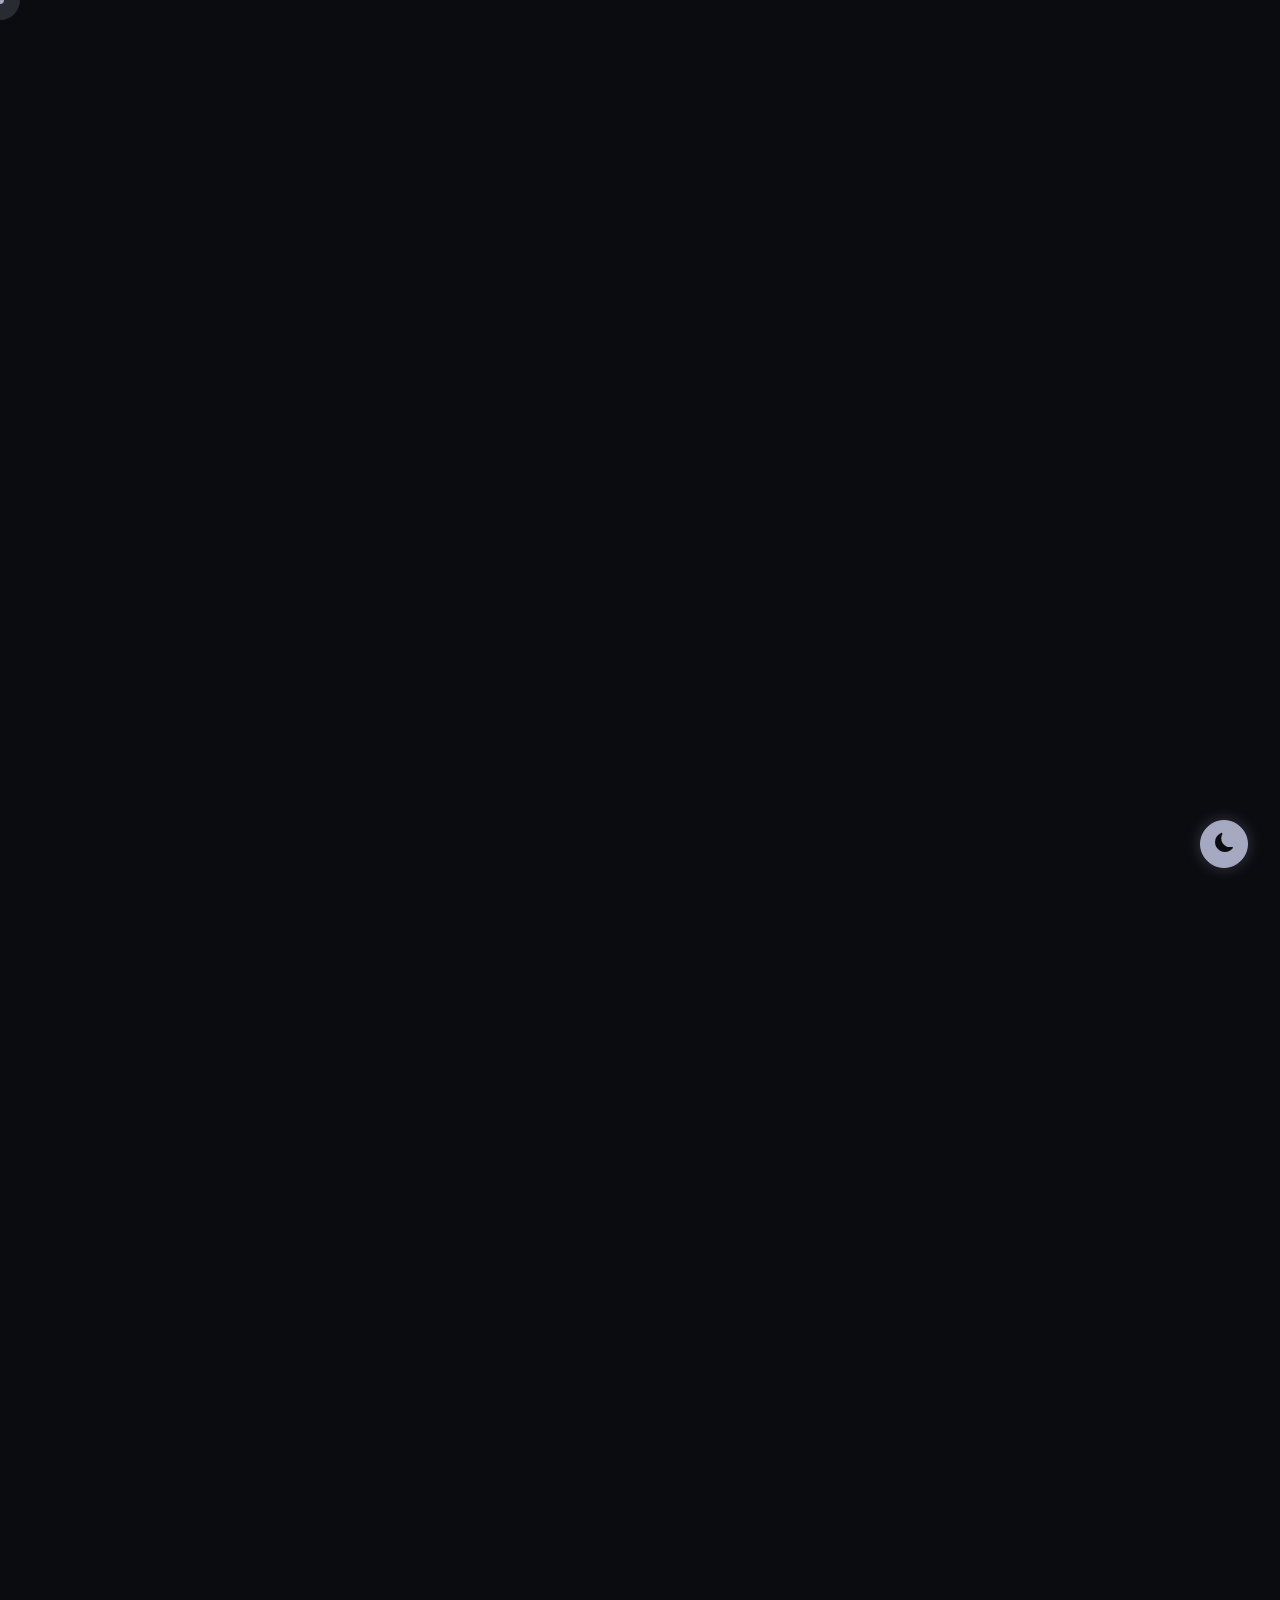
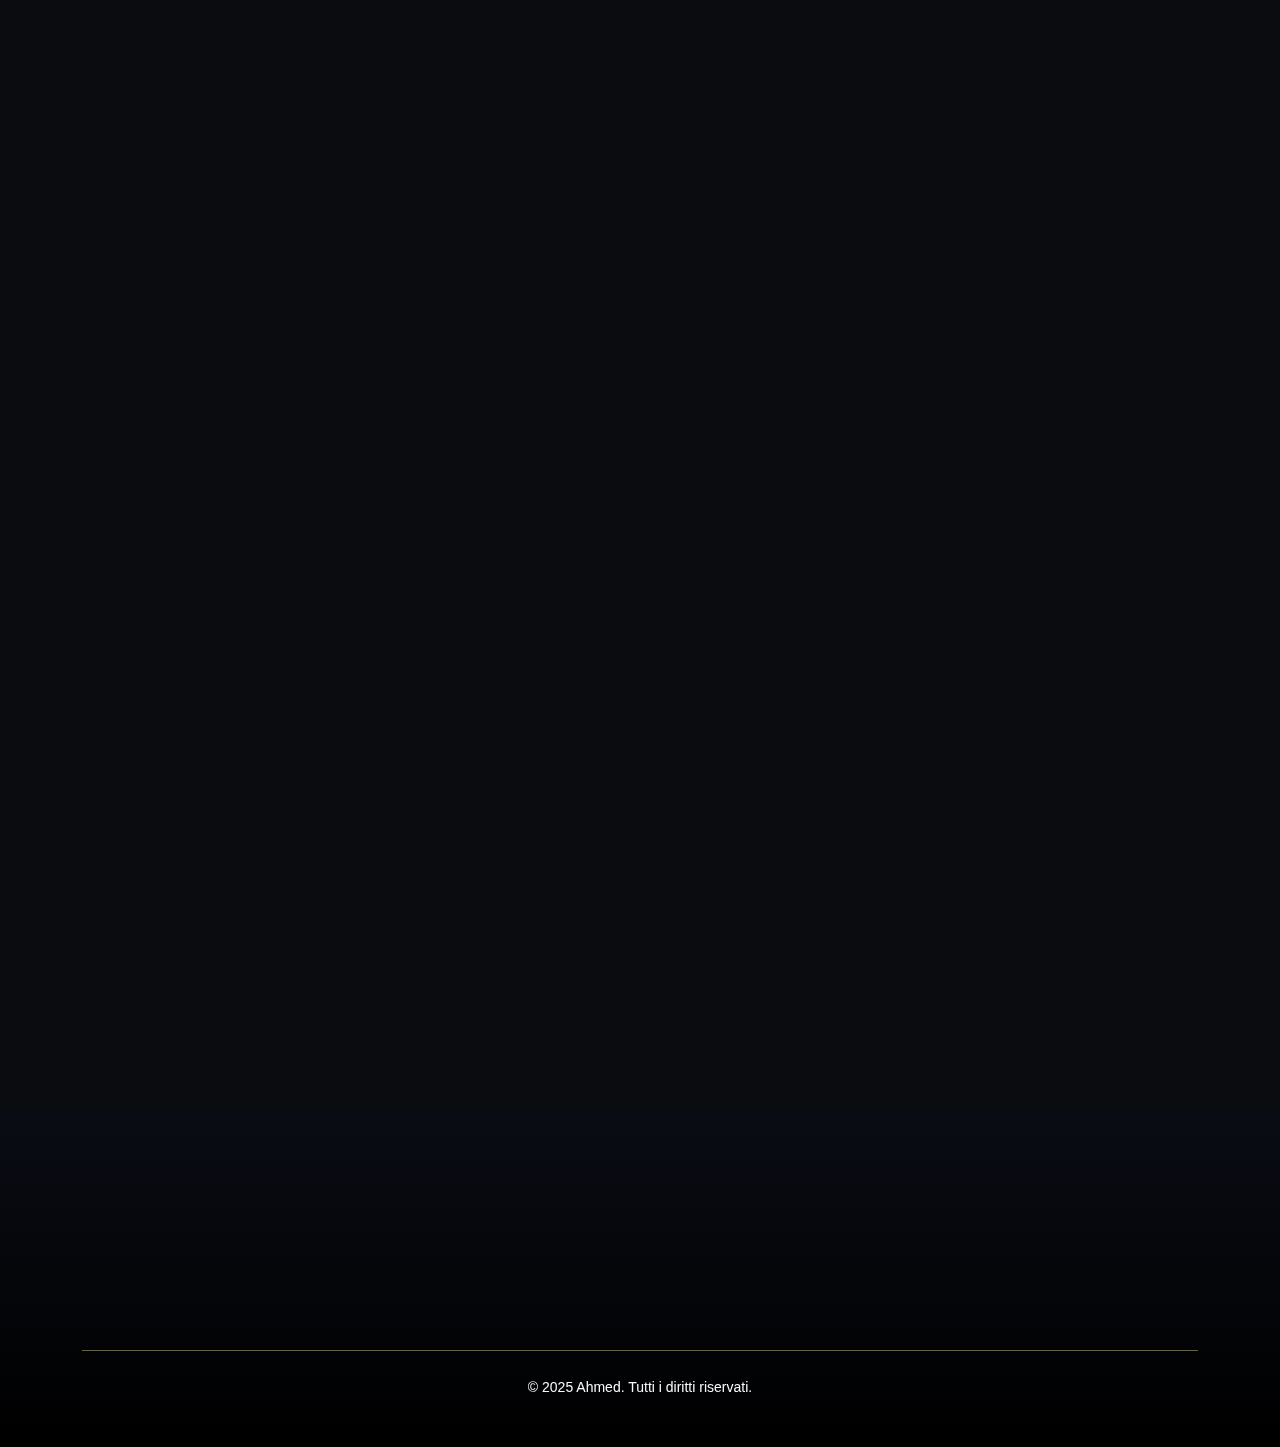
==== commit d814d76d: "change animations" ====
--- a/index.html
+++ b/index.html
@@ -3,6 +3,9 @@
 <head>
     <meta charset="UTF-8">
     <meta name="viewport" content="width=width=device-width, initial-scale=1.0">
+    <meta http-equiv="Cache-control" content="public">
+    <link rel="preconnect" href="https://fonts.geist.vercel.app">
+    <link rel="preconnect" href="https://cdn.jsdelivr.net">
     <title>Portfolio</title>
     <link href="https://cdn.jsdelivr.net/npm/bootstrap@5.3.0/dist/css/bootstrap.min.css" rel="stylesheet">
     <link href="styles/styles.css" rel="stylesheet">
@@ -10,6 +13,8 @@
     <link rel="stylesheet" href="https://cdn.jsdelivr.net/npm/bootstrap-icons@1.11.3/font/bootstrap-icons.min.css">
 </head>
 <body>
+    
+    <div class="animated-background"></div>
     <div id="loader-wrapper">
         <div class="loader">
             <div class="bar1"></div>
@@ -36,16 +41,16 @@
                 <svg class="bi me-2" width="40" height="32" aria-hidden="true"><use xlink:href="#bootstrap"></use></svg>
                 <span class="fs-4">
                     <a href="https://github.com/Ahmed-Maher70/Ahmed-Maher70" target="_blank">
-                        <img class="rounded-pill" src="./assets/109424907.png" alt="" width="40">
+                        <img class="rounded-pill" src="./assets/109424907.png" loading="lazy" alt="" width="40">
                     </a>
                 </span>
             </div>
 
             <ul class="nav nav-pills">
-                <li class="nav-item me-3"><a href="./index.html" class="nav-link active" aria-current="page">Home</a></li>
-                <li class="nav-item me-3"><a href="#interests" class="nav-link">Interessi</a></li>
-                <li class="nav-item me-3"><a href="./pages/cv.html" class="nav-link">CV</a></li>
-                <li class="nav-item"><a href="./pages/stage.html" class="nav-link">Stage</a></li>
+                <li class="nav-item me-3"><a href="./index.html" class="nav-link active hover-lift" aria-current="page">Home</a></li>
+                <li class="nav-item me-3"><a href="#interests" class="nav-link hover-lift">Interessi</a></li>
+                <li class="nav-item me-3"><a href="./pages/cv.html" class="nav-link hover-lift">CV</a></li>
+                <li class="nav-item"><a href="./pages/stage.html" class="nav-link hover-lift">Stage</a></li>
             </ul>
         </header>
     </div>
@@ -53,8 +58,8 @@
     <div class="container px-4">
         <div class="row min-vh-90 align-items-center justify-content-between g-5">
             <div class="col-md-6 ps-md-5">
-                <h1 class="display-2 fw-bold mb-3 animate-slide-in">Ciao, sono Ahmed</h1>
-                <h2 class="h2 text-secondary mb-4 animate-slide-in delay-1">Operatore informatico</h2>
+                <h1 class="display-2 fw-bold mb-3 animate-slide-in hover-glow">Ciao, sono Ahmed</h1>
+                <h2 class="h2 text-secondary mb-4 animate-slide-in delay-1 hover-lift">Operatore informatico</h2>
                 <p class="lead animate-slide-in delay-2">
                     Sono uno studente delle superiori che ama tutto ciò che riguarda i computer.
                     Mi piace creare siti web e imparare cose nuove sulla programmazione. 
@@ -70,13 +75,14 @@
             </div>
             <div class="col-md-6 text-center">
                 <img src="https://picsum.photos/400" alt="Ahmed's profile" 
+                    loading="lazy"
                     class="img-fluid rounded-circle shadow-lg animate-float" 
                     style="max-width: 400px; margin-right: -2rem;">
             </div>
         </div>
     </div>
 
-    <div class="container my-5" id="interests">
+    <div class="container my-5 col-9" id="interests">
         <h1 class="display-4 text-center mb-5 animate-fade-in">
             <i class="bi bi-star-fill me-2"></i>I Miei Interessi
         </h1>
@@ -84,14 +90,15 @@
         <div class="border border-2 border-primary p-4 rounded mb-5 animate-fade-in delay-1">
             <div class="row align-items-center">
                 <div class="col-md-6 p-4">
-                    <div class="image-zoom-container shadow-lg">
-                        <img src="https://images.unsplash.com/photo-1555099962-4199c345e5dd?w=500" 
+                    <div class="tilt-container shadow-lg programming-container">
+                        <img src="./assets/undraw_designer_efwz.png" 
                             alt="Programming" 
-                            class="img-fluid blur-reveal image-zoom">
-                    </div>
-                </div>
-                <div class="col-md-6 p-4">
-                    <h3 class="mb-3">
+                            loading="lazy"
+                            class="img-fluid blur-reveal">
+                    </div>
+                </div>
+                <div class="col-md-6 p-4">
+                    <h3 class="mb-3 hover-split" data-text="Programmazione">
                         <i class="bi bi-code-slash me-2 hover-shake"></i>Programmazione
                     </h3>
                     <p class="lead mb-0">
@@ -104,18 +111,25 @@
         <div class="border border-2 border-primary p-4 rounded mb-5 animate-fade-in delay-2">
             <div class="row align-items-center">
                 <div class="col-md-6 p-4">
-                    <h3 class="mb-3">
+                    <h3 class="mb-3 hover-split" data-text="Videogiochi">
                         <i class="bi bi-controller me-2 hover-shake"></i>Videogiochi
                     </h3>
-                    <p class="lead mb-0">
-                        Adoro giocare ai videogiochi, specialmente quelli di strategia e avventura.
+                    <p class="lead mb-3">
+                        Mi piace giocare ai videogiochi nel tempo libero. I miei preferiti sono:
                     </p>
-                </div>
-                <div class="col-md-6 p-4">
-                    <div class="image-zoom-container shadow-lg">
-                        <img src="https://images.unsplash.com/photo-1586182987320-4f376d39d787?w=500" 
+                    <ul class="list-unstyled">
+                        <li class="mb-2"><i class="bi bi-diamond-fill me-2"></i>Minecraft</li>
+                        <li class="mb-2"><i class="bi bi-diamond-fill me-2"></i>Grand Theft Auto V</li>
+                        <li class="mb-2"><i class="bi bi-diamond-fill me-2"></i>Red Dead Redemption 2</li>
+                        <li class="mb-2"><i class="bi bi-diamond-fill me-2"></i>Counter-Strike: Global Offensive</li>
+                    </ul>
+                </div>
+                <div class="col-md-6 p-4">
+                    <div class="tilt-container shadow-lg gaming-container">
+                        <img src="https://i.redd.it/3a32mbcadsv11.jpg" 
                             alt="Gaming Setup"
-                            class="img-fluid blur-reveal image-zoom">
+                            loading="lazy"
+                            class="img-fluid blur-reveal">
                     </div>
                 </div>
             </div>
@@ -124,18 +138,25 @@
         <div class="border border-2 border-primary p-4 rounded mb-5 animate-fade-in delay-3">
             <div class="row align-items-center flex-md-row-reverse">
                 <div class="col-md-6 p-4">
-                    <h3 class="mb-3">
+                    <h3 class="mb-3 hover-split" data-text="Musica">
                         <i class="bi bi-music-note-beamed me-2 hover-shake"></i>Musica
                     </h3>
-                    <p class="lead mb-0">
-                        La musica è parte della mia vita quotidiana, The Weeknd è uno dei miei artisti preferiti.
+                    <p class="lead mb-3">
+                        La musica è parte della mia vita quotidiana. I miei artisti preferiti sono:
                     </p>
-                </div>
-                <div class="col-md-6 p-4">
-                    <div class="image-zoom-container shadow-lg">
-                        <img src="https://images.unsplash.com/photo-1493225457124-a3eb161ffa5f?w=500"
-                            alt="Concert"
-                            class="img-fluid blur-reveal image-zoom">
+                    <ul class="list-unstyled">
+                        <li class="mb-2"><i class="bi bi-music-note me-2"></i>The Weeknd</li>
+                        <li class="mb-2"><i class="bi bi-music-note me-2"></i>Daft Punk</li>
+                        <li class="mb-2"><i class="bi bi-music-note me-2"></i>Bruno Mars</li>
+                        <li class="mb-2"><i class="bi bi-music-note me-2"></i>Kendrick Lamar</li>
+                    </ul>
+                </div>
+                <div class="col-md-6 p-4">
+                    <div class="tilt-container shadow-lg music-container">
+                        <img src="https://m.media-amazon.com/images/I/814htMhuuML._UF1000,1000_QL80_.jpg"
+                            alt="Music - Starboy"
+                            loading="lazy"
+                            class="img-fluid blur-reveal">
                     </div>
                 </div>
             </div>
@@ -147,7 +168,7 @@
         <i class="bi bi-sun-fill light-icon d-none"></i>
     </button>
 
-    <footer class="bg-dark py-5 mt-5">
+    <footer class="bg-footer py-5 mt-5">
         <div class="container">
             <div class="row g-4">
                 <div class="col-lg-4 animate-slide-in">
@@ -208,8 +229,10 @@
     </footer>
     
     <script src="./scripts/cursor.js"></script>
+    <script src="./scripts/tilt.js"></script>
     <script src="./index.js"></script>
     <script src="./scripts/animations.js"></script>
+    <script src="./scripts/background.js"></script>
     <script src="https://cdn.jsdelivr.net/npm/bootstrap@5.3.3/dist/js/bootstrap.bundle.min.js" integrity="sha384-YvpcrYf0tY3lHB60NNkmXc5s9fDVZLESaAA55NDzOxhy9GkcIdslK1eN7N6jIeHz" crossorigin="anonymous"></script>
 </body>
 </html>--- a/styles/styles.css
+++ b/styles/styles.css
@@ -70,6 +70,15 @@
 
 footer h5.text-primary {
     color: var(--text) !important;
+}
+
+.bg-footer {
+    background: linear-gradient(to bottom, #0a0c14, #000000);
+}
+
+
+[data-theme="light"] .bg-footer {
+    background: linear-gradient(to bottom, #6a67a1, #4a4773);
 }
 
 @import url('https://fonts.googleapis.com/css2?family=Montserrat:ital,wght@0,100..900;1,100..900&display=swap');
@@ -281,31 +290,43 @@
 [data-theme="light"] .dark-icon { display: none; }
 [data-theme="light"] .light-icon { display: block !important; }
 
-
 .cursor-dot,
 .cursor-dot-outline {
     pointer-events: none;
     position: fixed;
-    top: 50%;
-    left: 50%;
+    top: 0;
+    left: 0;
     transform: translate(-50%, -50%);
     border-radius: 50%;
     opacity: 1;
     transition: opacity 0.3s ease-in-out;
+    will-change: transform;
+    transform: translate3d(-50%, -50%, 0);
 }
 
 .cursor-dot {
     width: 8px;
     height: 8px;
     background-color: var(--primary);
-    z-index: 10000;
+    z-index: 999999;
 }
 
 .cursor-dot-outline {
     width: 40px;
     height: 40px;
     background-color: rgba(166, 169, 193, 0.2);
-    z-index: 9999;
+    z-index: 999998;
+}
+
+.cursor-dot.cursor-hover {
+    transform: translate(-50%, -50%) scale(2);
+    background-color: transparent;
+    border: 1px solid var(--primary);
+}
+
+.cursor-dot-outline.cursor-hover {
+    transform: translate(-50%, -50%) scale(0.5);
+    background-color: var(--primary);
 }
 
 a:hover ~ .cursor-dot,
@@ -443,6 +464,61 @@
     20%, 40%, 60%, 80% { transform: translateX(5px); }
 }
 
+@keyframes slideRight {
+    from {
+        transform: translateX(-100px);
+        opacity: 0;
+    }
+    to {
+        transform: translateX(0);
+        opacity: 1;
+    }
+}
+
+@keyframes popIn {
+    from {
+        transform: scale(0.8);
+        opacity: 0;
+    }
+    to {
+        transform: scale(1);
+        opacity: 1;
+    }
+}
+
+@keyframes rotateIn {
+    from {
+        transform: rotateX(-30deg);
+        opacity: 0;
+    }
+    to {
+        transform: rotateX(0);
+        opacity: 1;
+    }
+}
+
+@keyframes slideFromBottom {
+    from {
+        transform: translateY(50px);
+        opacity: 0;
+    }
+    to {
+        transform: translateY(0);
+        opacity: 1;
+    }
+}
+
+@keyframes fadeScale {
+    from {
+        transform: scale(0.9);
+        opacity: 0;
+    }
+    to {
+        transform: scale(1);
+        opacity: 1;
+    }
+}
+
 .animate-fade-in {
     animation: fadeIn 1s ease forwards;
     opacity: 0;
@@ -459,8 +535,30 @@
 }
 
 .animate-slide-right {
-    animation: slideFromRight 1s ease forwards;
-    opacity: 0;
+    opacity: 0;
+    transform: translateX(-100px);
+}
+
+.animate-pop {
+    opacity: 0;
+    transform: scale(0.8);
+}
+
+.animate-rotate {
+    opacity: 0;
+    transform: rotateX(-30deg);
+}
+
+.animate-active {
+    animation: slideRight 1s forwards ease-out;
+}
+
+.animate-pop.animate-active {
+    animation: popIn 0.8s forwards cubic-bezier(0.17, 0.67, 0.83, 0.67);
+}
+
+.animate-rotate.animate-active {
+    animation: rotateIn 1s forwards ease-out;
 }
 
 .animate-pop {
@@ -475,6 +573,8 @@
 
 .animate-float {
     animation: float 6s ease-in-out infinite;
+    will-change: transform;
+    transform: translate3d(0, 0, 0);
 }
 
 .animate-bounce {
@@ -487,11 +587,26 @@
 
 .hover-shake:hover {
     animation: shake 0.8s cubic-bezier(.36,.07,.19,.97) both;
+}
+
+.animate-scroll {
+    opacity: 0;
+    transform: translateY(50px);
+    transition: all 0.6s ease-out;
+}
+
+.animate-scroll.visible {
+    opacity: 1;
+    transform: translateY(0);
 }
 
 .delay-1 { animation-delay: 0.2s; }
 .delay-2 { animation-delay: 0.4s; }
 .delay-3 { animation-delay: 0.6s; }
+
+.delay-1 { transition-delay: 0.2s; }
+.delay-2 { transition-delay: 0.4s; }
+.delay-3 { transition-delay: 0.6s; }
 
 .image-zoom-container {
     overflow: hidden;
@@ -512,9 +627,77 @@
 }
 
 .image-zoom:hover {
-    transform: scale(1.2);
+    transform: scale(1.1);
 }
 
 [data-theme="light"] .image-zoom-container {
     box-shadow: 0 4px 12px rgba(0, 0, 0, 0.1);
+}
+
+.gaming-container {
+    aspect-ratio: 4/5;
+}
+
+.music-container {
+    aspect-ratio: 4/5;
+    max-height: 600px; 
+}
+
+.music-container img {
+    height: 100%;
+    object-fit: cover;
+}
+
+.programming-container {
+    aspect-ratio: 16/9;
+}
+
+.animated-background {
+    position: fixed;
+    top: 0;
+    left: 0;
+    width: 100%;
+    height: 100%;
+    z-index: -1;
+    overflow: hidden;
+}
+
+.circle {
+    position: absolute;
+    border-radius: 50%;
+    background: var(--primary);
+    animation: float-up 20s infinite linear;
+}
+
+@keyframes float-up {
+    0% {
+        transform: translateY(110vh) rotate(0deg);
+        opacity: 0;
+    }
+    10% {
+        opacity: 0.3;
+    }
+    90% {
+        opacity: 0.3;
+    }
+    100% {
+        transform: translateY(-10vh) rotate(360deg);
+        opacity: 0;
+    }
+}
+
+.tilt-container {
+    transform-style: preserve-3d;
+    transform: perspective(1000px);
+    transition: transform 0.1s ease;
+    will-change: transform;
+    backface-visibility: hidden;
+    transform: translate3d(0, 0, 0);
+}
+
+.tilt-container img {
+    width: 100%;
+    height: 100%;
+    object-fit: cover;
+    transition: transform 0.1s ease;
 }